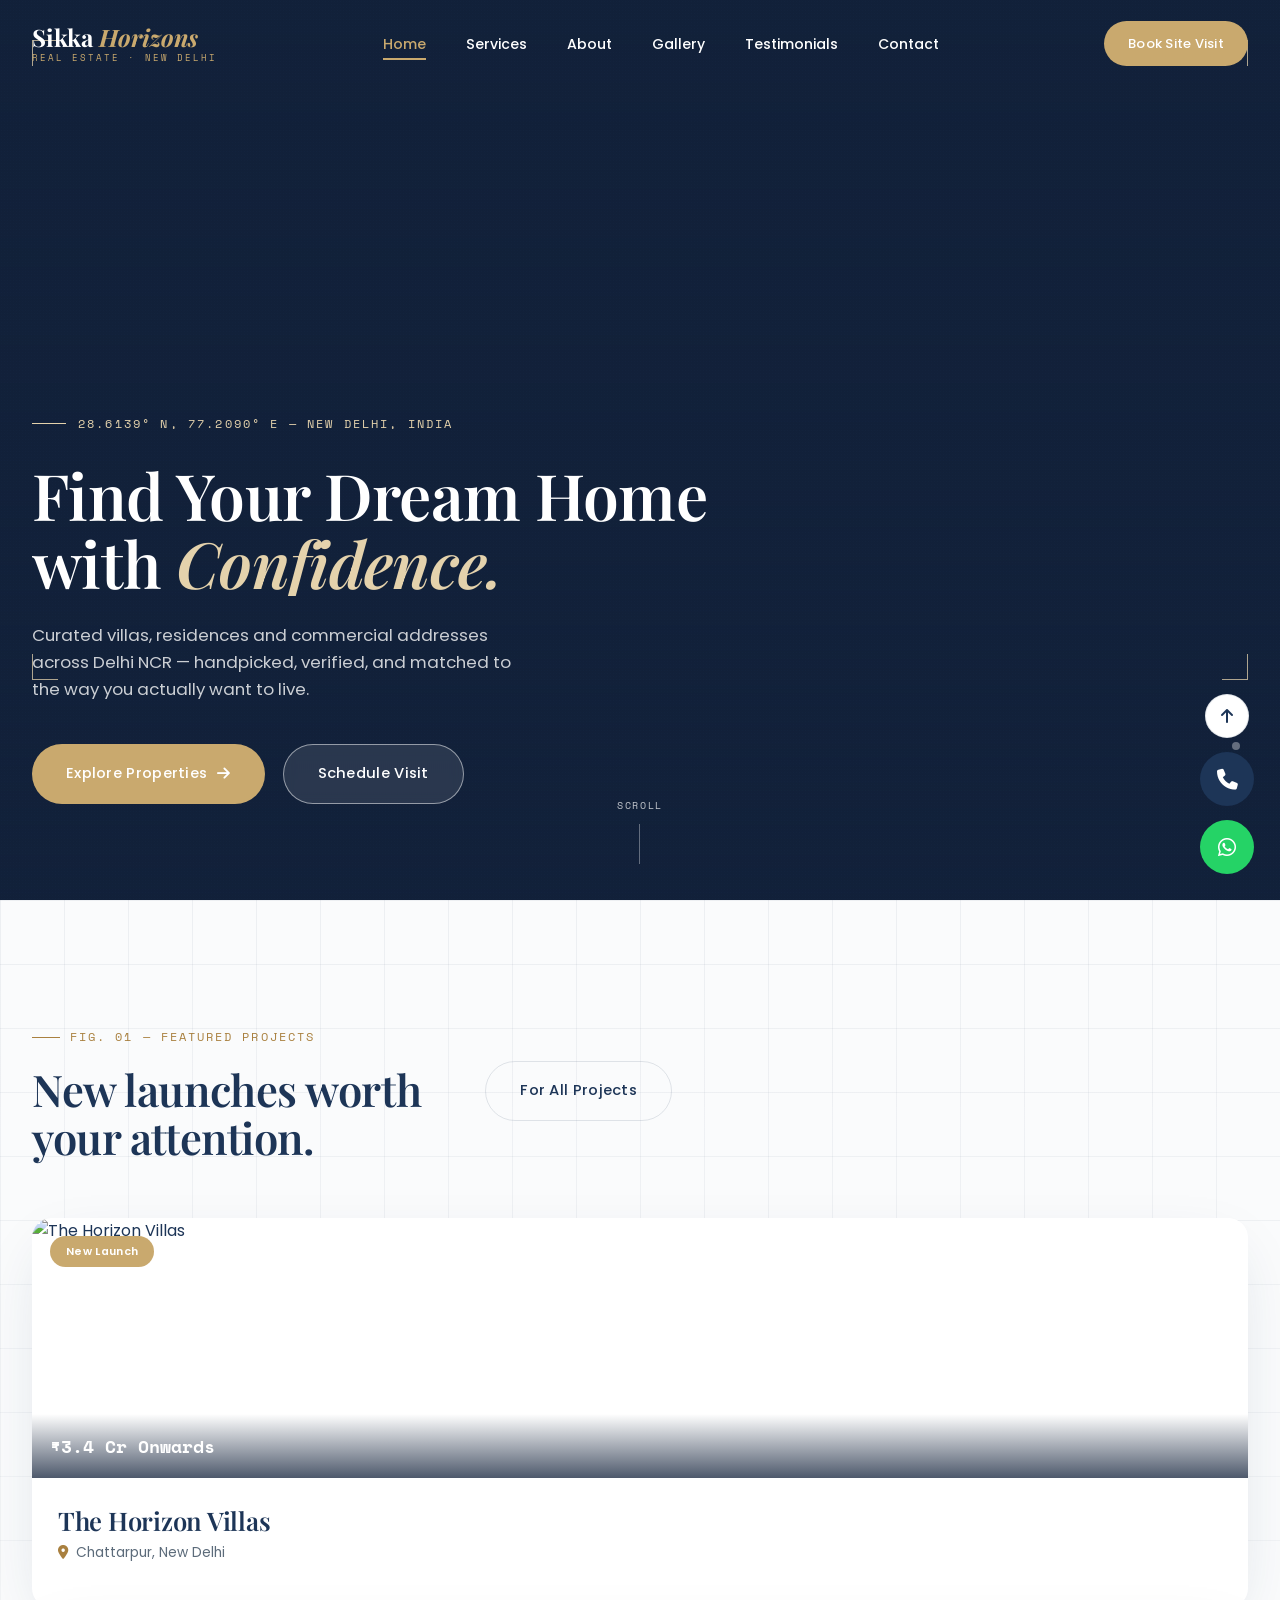
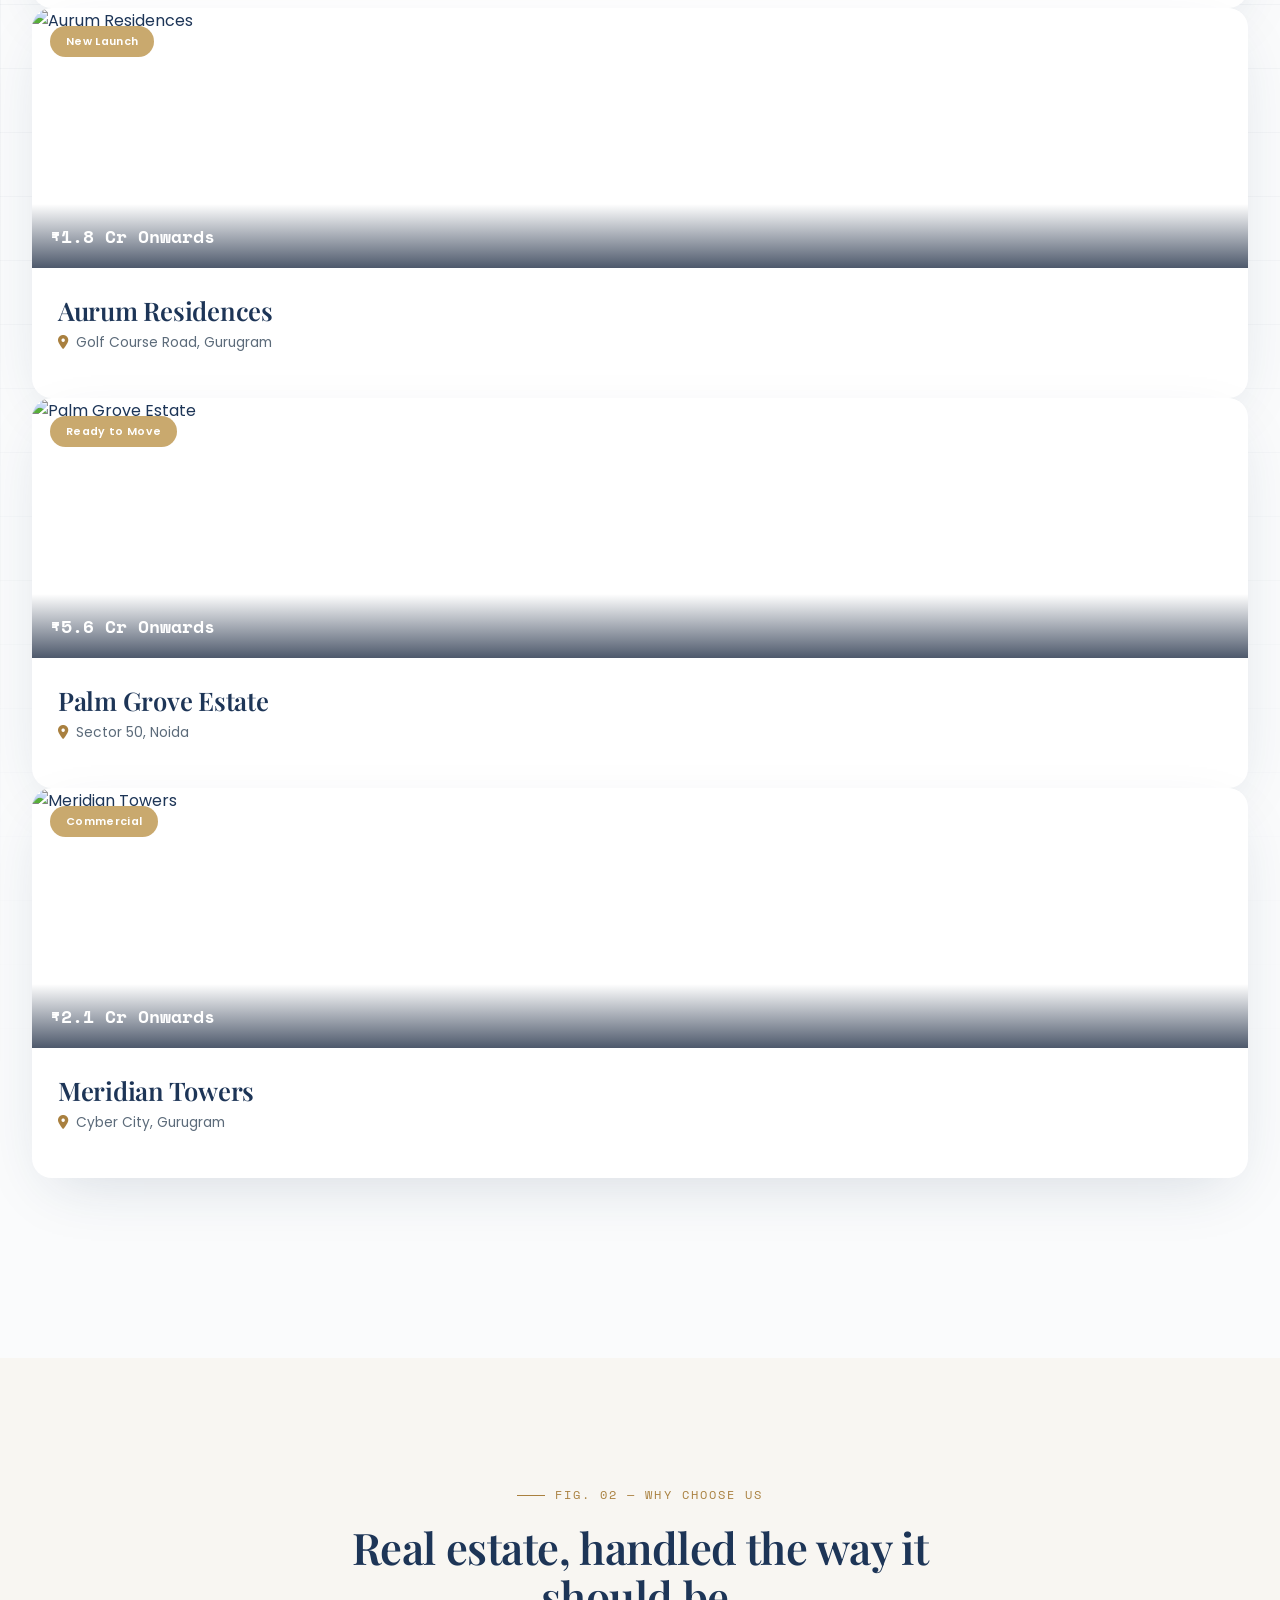
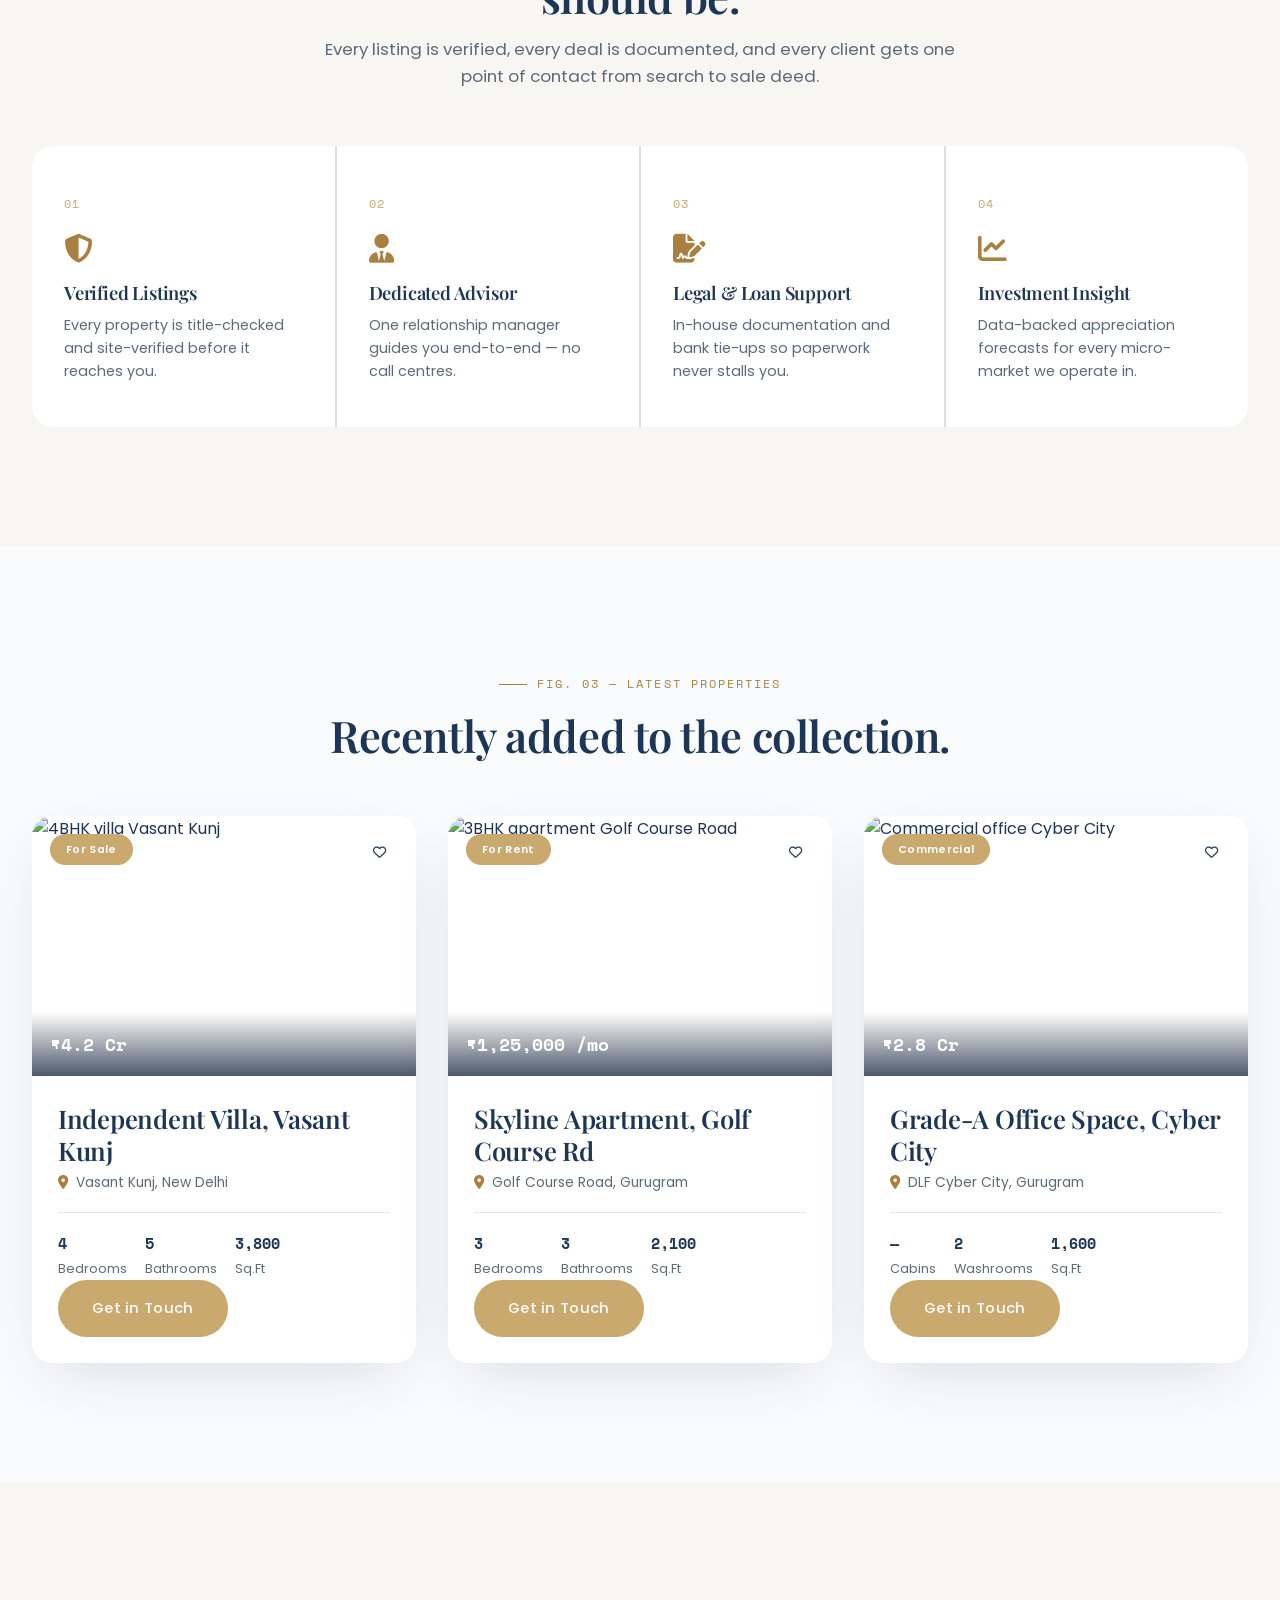
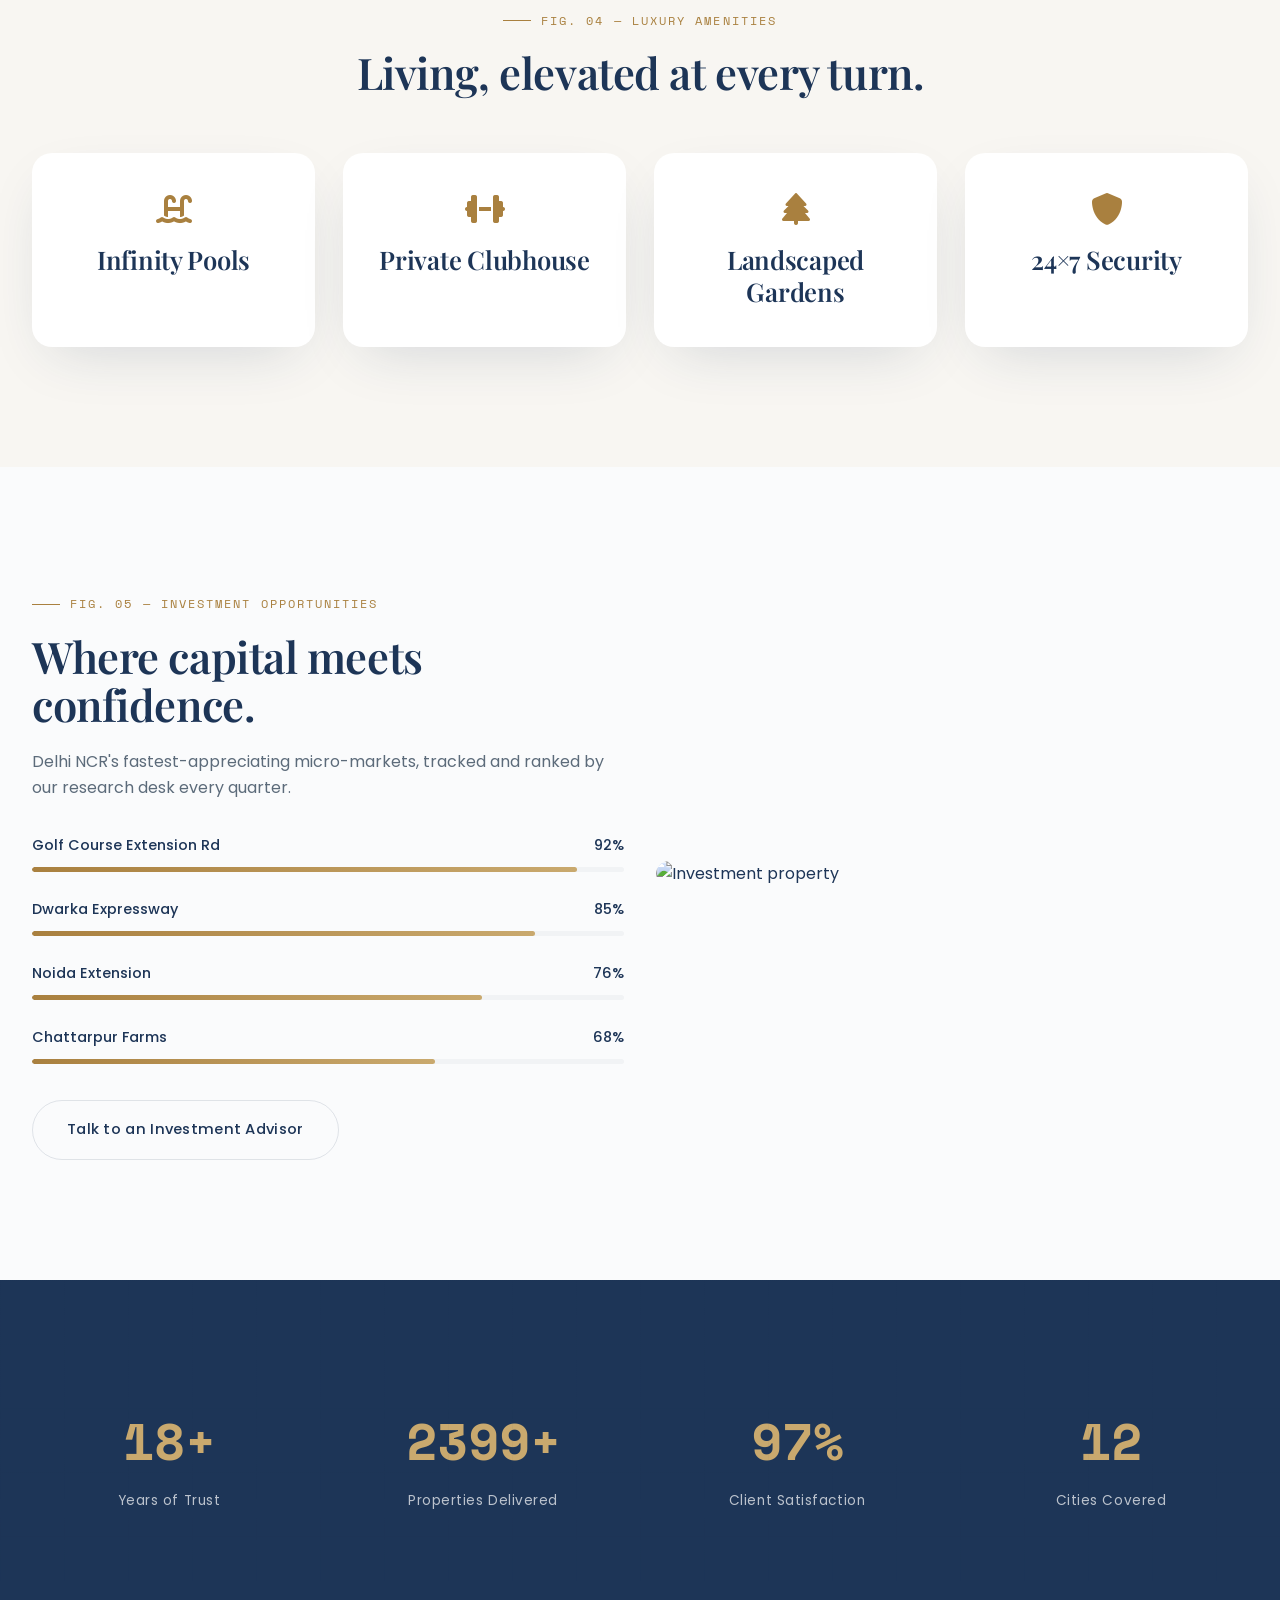
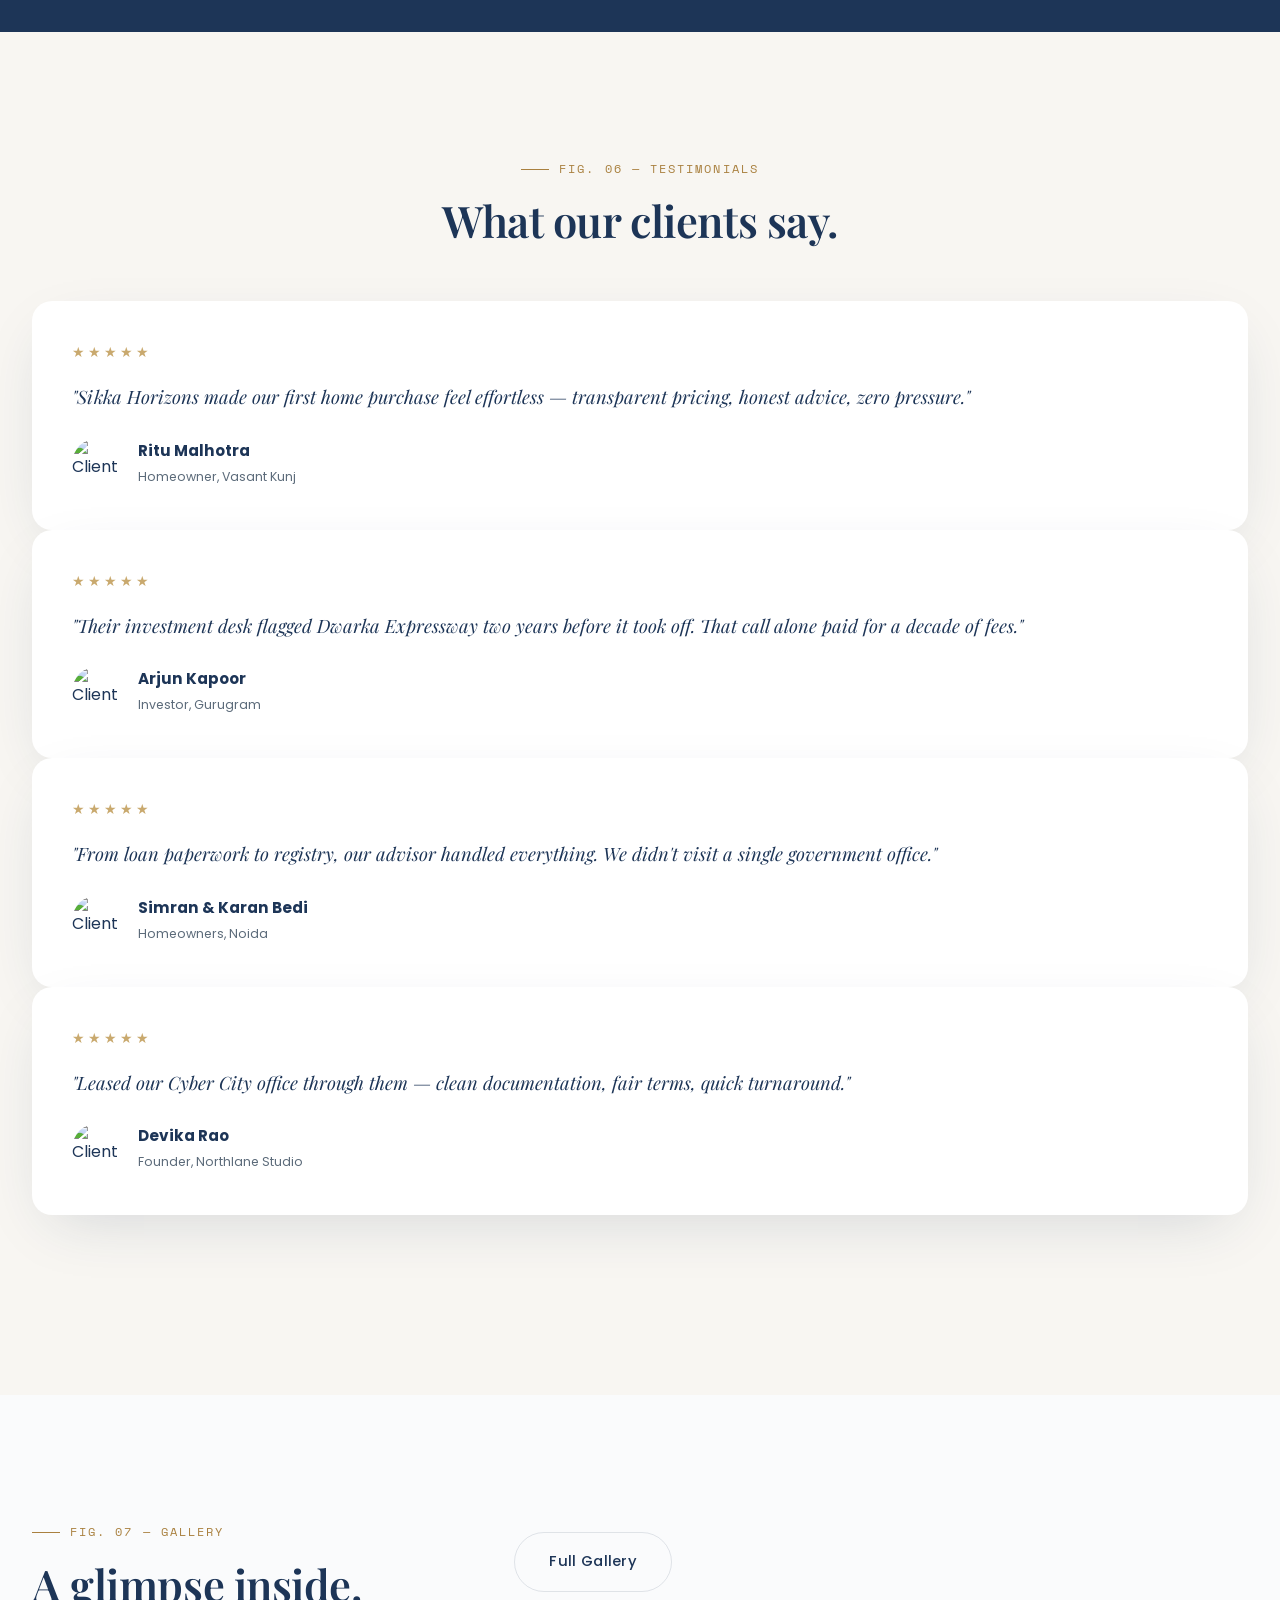
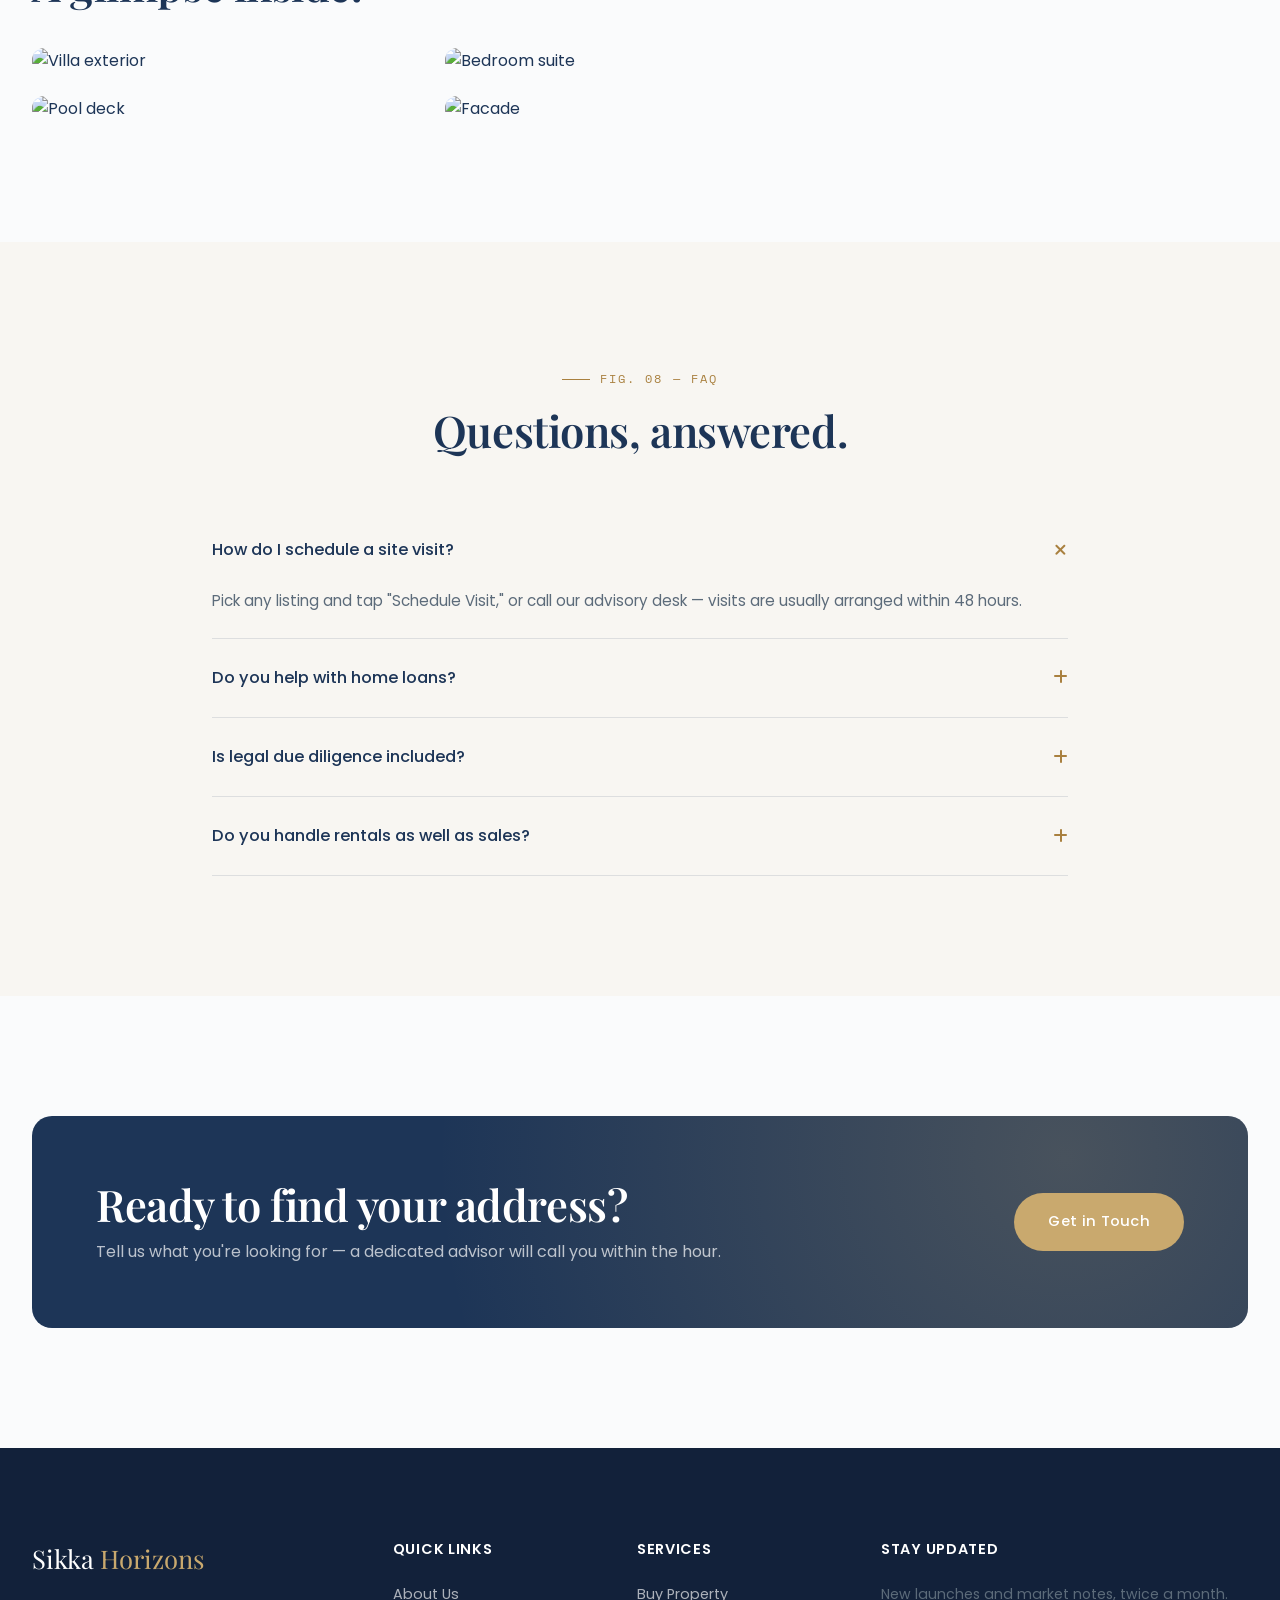
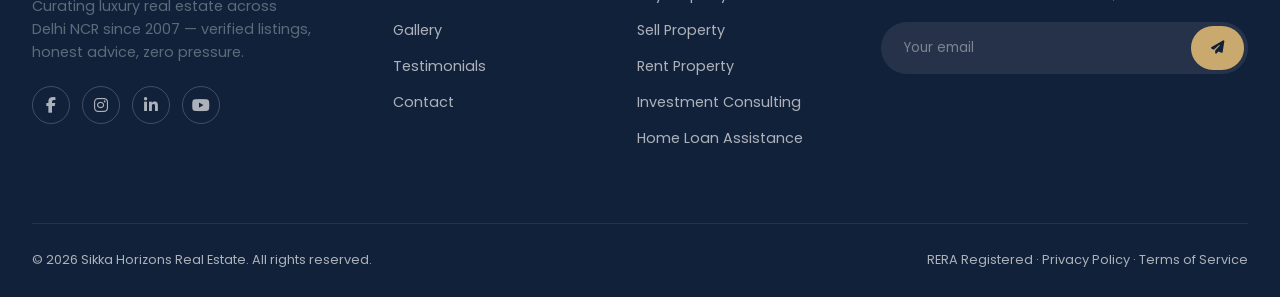
==== index.html @ e5eec6d0 "Add files via upload" ====
<!DOCTYPE html>
<html lang="en">
<head>
<meta charset="UTF-8">
<meta name="viewport" content="width=device-width, initial-scale=1.0">
<title>Sikka Horizons — Luxury Real Estate, New Delhi</title>
<meta name="description" content="Find your dream home with confidence. Sikka Horizons curates luxury villas, apartments and commercial properties across Delhi NCR.">

<link rel="preconnect" href="https://fonts.googleapis.com">
<link href="https://fonts.googleapis.com/css2?family=Playfair+Display:ital,wght@0,500;0,600;0,700;1,500&family=Poppins:wght@300;400;500;600;700&family=Space+Mono:wght@400;700&display=swap" rel="stylesheet">
<link rel="stylesheet" href="https://cdnjs.cloudflare.com/ajax/libs/font-awesome/6.5.1/css/all.min.css">
<link rel="stylesheet" href="https://cdnjs.cloudflare.com/ajax/libs/aos/2.3.4/aos.css">
<link rel="stylesheet" href="https://cdnjs.cloudflare.com/ajax/libs/Swiper/11.0.5/swiper-bundle.min.css">
<link rel="stylesheet" href="style.css">
</head>
<body>

<div class="loader">
  <div class="loader-mark">SIKKA <em>HORIZONS</em></div>
  <div class="loader-line"></div>
</div>

<div class="scroll-progress"></div>

<!-- ================= NAVBAR ================= -->
<nav class="navbar">
  <div class="container nav-inner">
    <a href="index.html" class="logo"><strong>Sikka <em style="color:var(--gold); font-style:italic;">Horizons</em></strong><span>REAL ESTATE · NEW DELHI</span></a>
    <ul class="nav-links">
      <li><a href="index.html" class="active">Home</a></li>
      <!-- <li><a href="properties.html">Properties</a></li> -->
      <li><a href="services.html">Services</a></li>
      <li><a href="about.html">About</a></li>
      <li><a href="gallery.html">Gallery</a></li>
      <li><a href="testimonials.html">Testimonials</a></li>
      <li><a href="contact.html">Contact</a></li>
    </ul>
    <div class="nav-right">
      <a href="contact.html" class="btn btn-gold btn-sm nav-cta">Book Site Visit</a>
      <button class="nav-toggle" aria-label="Menu"><span></span><span></span><span></span></button>
    </div>
  </div>
</nav>

<!-- ================= HERO ================= -->
<header class="hero">
  <div class="hero-slides">
    <div class="hero-slide is-active" style="background-image:url('https://images.unsplash.com/photo-1600596542815-ffad4c1539a9?auto=format&fit=crop&w=1920&q=80')"></div>
    <div class="hero-slide" style="background-image:url('https://images.unsplash.com/photo-1613977257363-707ba9348227?auto=format&fit=crop&w=1920&q=80')"></div>
    <div class="hero-slide" style="background-image:url('https://images.unsplash.com/photo-1600585154340-be6161a56a0c?auto=format&fit=crop&w=1920&q=80')"></div>
  </div>
  <div class="hero-grain"></div>
  <div class="hero-corners" data-parallax="14">
    <span class="tl"></span><span class="tr"></span><span class="bl"></span><span class="br"></span>
  </div>
  <div class="hero-dots">
    <button class="is-active"></button><button></button><button></button>
  </div>
  <div class="container hero-content">
    <div class="hero-coord">28.6139° N, 77.2090° E — NEW DELHI, INDIA</div>
    <h1 class="hero-title">
      <span class="line"><span>Find Your Dream Home</span></span>
      <span class="line"><span>with <em>Confidence.</em></span></span>
    </h1>
    <p class="hero-sub">Curated villas, residences and commercial addresses across Delhi NCR — handpicked, verified, and matched to the way you actually want to live.</p>
    <div class="hero-actions">
      <a href="contact.html" class="btn btn-gold">Explore Properties <i class="fa-solid fa-arrow-right"></i></a>
      <a href="contact.html" class="btn btn-ghost-light">Schedule Visit</a>
    </div>
  </div>
  <div class="hero-scroll"><span>SCROLL</span><div class="stick"></div></div>
</header>

<!-- ================= PROPERTY SEARCH ================= -->
<!-- <div class="container">
  <div class="search-widget" data-aos="fade-up">
    <div class="search-tabs" style="grid-column:1/-1;">
      <button class="is-active">Buy</button>
      <button>Rent</button>
      <button>Commercial</button>
      <button>New Launch</button>
    </div>
    <div class="search-field">
      <label>Location</label>
      <select><option>New Delhi</option><option>Gurugram</option><option>Noida</option><option>Faridabad</option></select>
    </div>
    <div class="search-field">
      <label>Property Type</label>
      <select><option>Villa</option><option>Apartment</option><option>Independent Floor</option><option>Commercial</option></select>
    </div>
    <div class="search-field">
      <label>Budget</label>
      <select><option>₹50L – 1Cr</option><option>₹1Cr – 3Cr</option><option>₹3Cr – 5Cr</option><option>₹5Cr+</option></select>
    </div>
    <div class="search-field">
      <label>Bedrooms</label>
      <select><option>2 BHK</option><option>3 BHK</option><option>4 BHK</option><option>5+ BHK</option></select>
    </div>
    <button class="btn btn-primary"><i class="fa-solid fa-magnifying-glass"></i> Search</button>
  </div>
</div> -->

<!-- ================= FEATURED PROJECTS ================= -->
<section class="blueprint-bg">
  <div class="container">
    <div class="flex-between section-head" style="margin-bottom:56px;">
      <div>
        <div class="eyebrow">Fig. 01 — Featured Projects</div>
        <h2>New launches worth<br>your attention.</h2>
      </div>
      <a href="contact.html" class="btn btn-outline">For All Projects</a>
    </div>

    <div class="swiper preview-swiper" data-aos="fade-up">
      <div class="swiper-wrapper">
        <div class="swiper-slide">
          <div class="property-card tilt-card bracket-frame">
            <div class="bf-2"></div>
            <div class="pc-img"><img src="https://images.unsplash.com/photo-1600566752355-35792bedcfea?auto=format&fit=crop&w=800&q=80" alt="The Horizon Villas"><span class="pc-tag">New Launch</span><span class="pc-price">₹3.4 Cr Onwards</span></div>
            <div class="pc-body">
              <h3>The Horizon Villas</h3>
              <p class="pc-loc"><i class="fa-solid fa-location-dot"></i> Chattarpur, New Delhi</p>
            </div>
          </div>
        </div>
        <div class="swiper-slide">
          <div class="property-card tilt-card bracket-frame">
            <div class="bf-2"></div>
            <div class="pc-img"><img src="https://images.unsplash.com/photo-1512917774080-9991f1c4c750?auto=format&fit=crop&w=800&q=80" alt="Aurum Residences"><span class="pc-tag">New Launch</span><span class="pc-price">₹1.8 Cr Onwards</span></div>
            <div class="pc-body">
              <h3>Aurum Residences</h3>
              <p class="pc-loc"><i class="fa-solid fa-location-dot"></i> Golf Course Road, Gurugram</p>
            </div>
          </div>
        </div>
        <div class="swiper-slide">
          <div class="property-card tilt-card bracket-frame">
            <div class="bf-2"></div>
            <div class="pc-img"><img src="https://images.unsplash.com/photo-1600210492486-724fe5c67fb0?auto=format&fit=crop&w=800&q=80" alt="Palm Grove Estate"><span class="pc-tag">Ready to Move</span><span class="pc-price">₹5.6 Cr Onwards</span></div>
            <div class="pc-body">
              <h3>Palm Grove Estate</h3>
              <p class="pc-loc"><i class="fa-solid fa-location-dot"></i> Sector 50, Noida</p>
            </div>
          </div>
        </div>
        <div class="swiper-slide">
          <div class="property-card tilt-card bracket-frame">
            <div class="bf-2"></div>
            <div class="pc-img"><img src="https://images.unsplash.com/photo-1613553497126-a44624272024?auto=format&fit=crop&w=800&q=80" alt="Meridian Towers"><span class="pc-tag">Commercial</span><span class="pc-price">₹2.1 Cr Onwards</span></div>
            <div class="pc-body">
              <h3>Meridian Towers</h3>
              <p class="pc-loc"><i class="fa-solid fa-location-dot"></i> Cyber City, Gurugram</p>
            </div>
          </div>
        </div>
      </div>
    </div>
  </div>
</section>

<!-- ================= WHY CHOOSE US ================= -->
<section class="section-cream">
  <div class="container">
    <div class="section-head center">
      <div class="eyebrow" style="justify-content:center;">Fig. 02 — Why Choose Us</div>
      <h2>Real estate, handled the way it should be.</h2>
      <p>Every listing is verified, every deal is documented, and every client gets one point of contact from search to sale deed.</p>
    </div>
    <div class="feature-row" data-aos="fade-up">
      <div class="feature-item">
        <span class="fi-num">01</span>
        <i class="fa-solid fa-shield-halved"></i>
        <h3>Verified Listings</h3>
        <p>Every property is title-checked and site-verified before it reaches you.</p>
      </div>
      <div class="feature-item">
        <span class="fi-num">02</span>
        <i class="fa-solid fa-user-tie"></i>
        <h3>Dedicated Advisor</h3>
        <p>One relationship manager guides you end-to-end — no call centres.</p>
      </div>
      <div class="feature-item">
        <span class="fi-num">03</span>
        <i class="fa-solid fa-file-signature"></i>
        <h3>Legal & Loan Support</h3>
        <p>In-house documentation and bank tie-ups so paperwork never stalls you.</p>
      </div>
      <div class="feature-item">
        <span class="fi-num">04</span>
        <i class="fa-solid fa-chart-line"></i>
        <h3>Investment Insight</h3>
        <p>Data-backed appreciation forecasts for every micro-market we operate in.</p>
      </div>
    </div>
  </div>
</section>

<!-- ================= LATEST PROPERTIES ================= -->
<section>
  <div class="container">
    <div class="section-head center">
      <div class="eyebrow" style="justify-content:center;">Fig. 03 — Latest Properties</div>
      <h2>Recently added to the collection.</h2>
    </div>
    <div class="grid-3">
      <div class="property-card tilt-card bracket-frame" data-aos="fade-up">
        <div class="bf-2"></div>
        <div class="pc-img">
          <img src="https://images.unsplash.com/photo-1600585152220-90363fe7e115?auto=format&fit=crop&w=800&q=80" alt="4BHK villa Vasant Kunj">
          <span class="pc-tag">For Sale</span>
          <button class="pc-fav"><i class="fa-regular fa-heart"></i></button>
          <span class="pc-price">₹4.2 Cr</span>
        </div>
        <div class="pc-body">
          <h3>Independent Villa, Vasant Kunj</h3>
          <p class="pc-loc"><i class="fa-solid fa-location-dot"></i> Vasant Kunj, New Delhi</p>
          <div class="pc-specs">
            <div><strong>4</strong>Bedrooms</div>
            <div><strong>5</strong>Bathrooms</div>
            <div><strong>3,800</strong>Sq.Ft</div>
          </div>
          <!-- <div href="contact.html" class="pc-link">View Details <i class="fa-solid fa-arrow-right"></i></div> -->
           <!-- <a href="contact.html" class="sc-link">Explore <i class="fa-solid fa-arrow-right"></i></a> -->
            <div class="cta-actions"><a href="contact.html" class="btn btn-gold">Get in Touch</a></div>
        </div>
      </div>
      <div class="property-card tilt-card bracket-frame" data-aos="fade-up" data-aos-delay="100">
        <div class="bf-2"></div>
        <div class="pc-img">
          <img src="https://images.unsplash.com/photo-1512918728675-ed5a9ecdebfd?auto=format&fit=crop&w=800&q=80" alt="3BHK apartment Golf Course Road">
          <span class="pc-tag">For Rent</span>
          <button class="pc-fav"><i class="fa-regular fa-heart"></i></button>
          <span class="pc-price">₹1,25,000 /mo</span>
        </div>
        <div class="pc-body">
          <h3>Skyline Apartment, Golf Course Rd</h3>
          <p class="pc-loc"><i class="fa-solid fa-location-dot"></i> Golf Course Road, Gurugram</p>
          <div class="pc-specs">
            <div><strong>3</strong>Bedrooms</div>
            <div><strong>3</strong>Bathrooms</div>
            <div><strong>2,100</strong>Sq.Ft</div>
          </div>
          <!-- <div class="pc-link"><a href="contact.html" class="btn btn-gold">Get in Touch</a><i class="fa-solid fa-arrow-right"></i></div> -->
           <div class="cta-actions"><a href="contact.html" class="btn btn-gold">Get in Touch</a></div>
        </div>
      </div>
      <div class="property-card tilt-card bracket-frame" data-aos="fade-up" data-aos-delay="200">
        <div class="bf-2"></div>
        <div class="pc-img">
          <img src="https://images.unsplash.com/photo-1523217582562-09d0def993a6?auto=format&fit=crop&w=800&q=80" alt="Commercial office Cyber City">
          <span class="pc-tag">Commercial</span>
          <button class="pc-fav"><i class="fa-regular fa-heart"></i></button>
          <span class="pc-price">₹2.8 Cr</span>
        </div>
        <div class="pc-body">
          <h3>Grade-A Office Space, Cyber City</h3>
          <p class="pc-loc"><i class="fa-solid fa-location-dot"></i> DLF Cyber City, Gurugram</p>
          <div class="pc-specs">
            <div><strong>—</strong>Cabins</div>
            <div><strong>2</strong>Washrooms</div>
            <div><strong>1,600</strong>Sq.Ft</div>
          </div>
          <!-- <div class="pc-link">View Details <i class="fa-solid fa-arrow-right"></i></div> -->
           <!-- <a href="contact.html" class="sc-link">Explore <i class="fa-solid fa-arrow-right"></i></a> -->
            <div class="cta-actions"><a href="contact.html" class="btn btn-gold">Get in Touch</a></div>
        </div>
      </div>
    </div>
    <!-- <div class="text-center mt-lg">
      <a href="properties.html" class="btn btn-primary">Browse All Properties</a>
    </div> -->
  </div>
</section>

<!-- ================= LUXURY AMENITIES ================= -->
<section class="section-cream">
  <div class="container">
    <div class="section-head center">
      <div class="eyebrow" style="justify-content:center;">Fig. 04 — Luxury Amenities</div>
      <h2>Living, elevated at every turn.</h2>
    </div>
    <div class="grid-4">
      <div class="amenity-card" data-aos="fade-up"><i class="fa-solid fa-water-ladder"></i><h3>Infinity Pools</h3></div>
      <div class="amenity-card" data-aos="fade-up" data-aos-delay="80"><i class="fa-solid fa-dumbbell"></i><h3>Private Clubhouse</h3></div>
      <div class="amenity-card" data-aos="fade-up" data-aos-delay="160"><i class="fa-solid fa-tree"></i><h3>Landscaped Gardens</h3></div>
      <div class="amenity-card" data-aos="fade-up" data-aos-delay="240"><i class="fa-solid fa-shield"></i><h3>24×7 Security</h3></div>
    </div>
  </div>
</section>

<!-- ================= INVESTMENT OPPORTUNITIES ================= -->
<section>
  <div class="container grid-2" style="align-items:center;">
    <div data-aos="fade-right">
      <div class="eyebrow">Fig. 05 — Investment Opportunities</div>
      <h2>Where capital meets confidence.</h2>
      <p style="margin:20px 0 34px;">Delhi NCR's fastest-appreciating micro-markets, tracked and ranked by our research desk every quarter.</p>
      <div class="progress-item">
        <div class="pi-top"><span>Golf Course Extension Rd</span><span>92%</span></div>
        <div class="progress-track"><div class="progress-fill" data-value="92"></div></div>
      </div>
      <div class="progress-item">
        <div class="pi-top"><span>Dwarka Expressway</span><span>85%</span></div>
        <div class="progress-track"><div class="progress-fill" data-value="85"></div></div>
      </div>
      <div class="progress-item">
        <div class="pi-top"><span>Noida Extension</span><span>76%</span></div>
        <div class="progress-track"><div class="progress-fill" data-value="76"></div></div>
      </div>
      <div class="progress-item">
        <div class="pi-top"><span>Chattarpur Farms</span><span>68%</span></div>
        <div class="progress-track"><div class="progress-fill" data-value="68"></div></div>
      </div>
      <a href="contact.html#emi" class="btn btn-outline" style="margin-top:10px;">Talk to an Investment Advisor</a>
    </div>
    <div data-aos="fade-left" class="bracket-frame" style="border-radius:var(--radius); overflow:hidden;">
      <div class="bf-2"></div>
      <img src="https://images.unsplash.com/photo-1518481612222-68bbe828ecd1?auto=format&fit=crop&w=900&q=80" alt="Investment property" style="border-radius:var(--radius);">
    </div>
  </div>
</section>

<!-- ================= STATISTICS ================= -->
<section class="section-navy blueprint-bg">
  <div class="container">
    <div class="stats-band">
      <div class="stat-item"><div class="stat-num"><span data-counter="18" data-suffix="+">0</span></div><div class="stat-label">Years of Trust</div></div>
      <div class="stat-item"><div class="stat-num"><span data-counter="2400" data-suffix="+">0</span></div><div class="stat-label">Properties Delivered</div></div>
      <div class="stat-item"><div class="stat-num"><span data-counter="97" data-suffix="%">0</span></div><div class="stat-label">Client Satisfaction</div></div>
      <div class="stat-item"><div class="stat-num"><span data-counter="12" data-suffix="">0</span></div><div class="stat-label">Cities Covered</div></div>
    </div>
  </div>
</section>

<!-- ================= TESTIMONIALS ================= -->
<section class="section-cream">
  <div class="container">
    <div class="section-head center">
      <div class="eyebrow" style="justify-content:center;">Fig. 06 — Testimonials</div>
      <h2>What our clients say.</h2>
    </div>
    <div class="swiper testi-swiper" data-aos="fade-up">
      <div class="swiper-wrapper">
        <div class="swiper-slide">
          <div class="testi-card">
            <div class="testi-stars">★★★★★</div>
            <p class="testi-quote">"Sikka Horizons made our first home purchase feel effortless — transparent pricing, honest advice, zero pressure."</p>
            <div class="testi-person"><img src="https://images.unsplash.com/photo-1580489944761-15a19d654956?auto=format&fit=crop&w=100&q=80" alt="Client"><div><strong>Ritu Malhotra</strong><span>Homeowner, Vasant Kunj</span></div></div>
          </div>
        </div>
        <div class="swiper-slide">
          <div class="testi-card">
            <div class="testi-stars">★★★★★</div>
            <p class="testi-quote">"Their investment desk flagged Dwarka Expressway two years before it took off. That call alone paid for a decade of fees."</p>
            <div class="testi-person"><img src="https://images.unsplash.com/photo-1633332755192-727a05c4013d?auto=format&fit=crop&w=100&q=80" alt="Client"><div><strong>Arjun Kapoor</strong><span>Investor, Gurugram</span></div></div>
          </div>
        </div>
        <div class="swiper-slide">
          <div class="testi-card">
            <div class="testi-stars">★★★★★</div>
            <p class="testi-quote">"From loan paperwork to registry, our advisor handled everything. We didn't visit a single government office."</p>
            <div class="testi-person"><img src="https://images.unsplash.com/photo-1607990281513-2c110a25bd8c?auto=format&fit=crop&w=100&q=80" alt="Client"><div><strong>Simran & Karan Bedi</strong><span>Homeowners, Noida</span></div></div>
          </div>
        </div>
        <div class="swiper-slide">
          <div class="testi-card">
            <div class="testi-stars">★★★★★</div>
            <p class="testi-quote">"Leased our Cyber City office through them — clean documentation, fair terms, quick turnaround."</p>
            <div class="testi-person"><img src="https://images.unsplash.com/photo-1560250097-0b93528c311a?auto=format&fit=crop&w=100&q=80" alt="Client"><div><strong>Devika Rao</strong><span>Founder, Northlane Studio</span></div></div>
          </div>
        </div>
      </div>
      <div class="swiper-pagination"></div>
    </div>
  </div>
</section>

<!-- ================= GALLERY PREVIEW ================= -->
<section>
  <div class="container">
    <div class="flex-between section-head" style="margin-bottom:40px;">
      <div><div class="eyebrow">Fig. 07 — Gallery</div><h2>A glimpse inside.</h2></div>
      <a href="gallery.html" class="btn btn-outline">Full Gallery</a>
    </div>
    <div class="masonry" data-aos="fade-up">
      <div class="masonry-item"><img src="https://images.unsplash.com/photo-1600566753086-00f18fb6b3ea?auto=format&fit=crop&w=600&q=80" alt="Villa exterior"><div class="mi-overlay">Villa Exterior</div></div>
      <!-- <div class="masonry-item"><img src="https://images.unsplash.com/photo-1600607687644-aac4c3eac7f4?auto=format&fit=crop&w=600&q=80" alt="Living room"><div class="mi-overlay">Living Room</div></div> -->
      <div class="masonry-item"><img src="https://images.unsplash.com/photo-1600047509807-ba8f99d2cdde?auto=format&fit=crop&w=600&q=80" alt="Pool deck"><div class="mi-overlay">Pool Deck</div></div>
      <div class="masonry-item"><img src="https://images.unsplash.com/photo-1600607687939-ce8a6c25118c?auto=format&fit=crop&w=600&q=80" alt="Bedroom suite"><div class="mi-overlay">Bedroom Suite</div></div>
      <div class="masonry-item"><img src="https://images.unsplash.com/photo-1600585154526-990dced4db0d?auto=format&fit=crop&w=600&q=80" alt="Facade"><div class="mi-overlay">Modern Facade</div></div>
    </div>
  </div>
</section>

<!-- ================= FAQ ================= -->
<section class="section-cream">
  <div class="container-narrow">
    <div class="section-head center">
      <div class="eyebrow" style="justify-content:center;">Fig. 08 — FAQ</div>
      <h2>Questions, answered.</h2>
    </div>
    <div class="faq-list" data-aos="fade-up">
      <div class="faq-item is-open">
        <div class="faq-q">How do I schedule a site visit? <i class="fa-solid fa-plus"></i></div>
        <div class="faq-a"><p>Pick any listing and tap "Schedule Visit," or call our advisory desk — visits are usually arranged within 48 hours.</p></div>
      </div>
      <div class="faq-item">
        <div class="faq-q">Do you help with home loans? <i class="fa-solid fa-plus"></i></div>
        <div class="faq-a"><p>Yes — we work with 12+ partner banks and NBFCs and handle pre-approval paperwork on your behalf.</p></div>
      </div>
      <div class="faq-item">
        <div class="faq-q">Is legal due diligence included? <i class="fa-solid fa-plus"></i></div>
        <div class="faq-a"><p>Every listing goes through title verification before it's published, and our legal team supports registration end-to-end.</p></div>
      </div>
      <div class="faq-item">
        <div class="faq-q">Do you handle rentals as well as sales? <i class="fa-solid fa-plus"></i></div>
        <div class="faq-a"><p>Yes, across residential and commercial — including tenant screening and lease documentation.</p></div>
      </div>
    </div>
  </div>
</section>

<!-- ================= CONTACT CTA ================= -->
<section>
  <div class="container">
    <div class="cta-banner" data-aos="zoom-in">
      <div>
        <h2>Ready to find your address?</h2>
        <p>Tell us what you're looking for — a dedicated advisor will call you within the hour.</p>
      </div>
      <div class="cta-actions">
        <a href="contact.html" class="btn btn-gold">Get in Touch</a>
        <!-- <a href="#" class="btn btn-outline" style="border-color:rgba(255,255,255,0.4); color:#fff;" data-open-enquiry>Download Brochure</a> -->
      </div>
    </div>
  </div>
</section>

<!-- ================= FOOTER ================= -->
<footer>
  <div class="container">
    <div class="footer-grid">
      <div>
        <div class="footer-logo">Sikka <em>Horizons</em></div>
        <p style="max-width:280px; font-size:0.9rem;">Curating luxury real estate across Delhi NCR since 2007 — verified listings, honest advice, zero pressure.</p>
        <div class="footer-social">
          <a href="#"><i class="fa-brands fa-facebook-f"></i></a>
          <a href="#"><i class="fa-brands fa-instagram"></i></a>
          <a href="#"><i class="fa-brands fa-linkedin-in"></i></a>
          <a href="#"><i class="fa-brands fa-youtube"></i></a>
        </div>
      </div>
      <div class="footer-col">
        <h4>Quick Links</h4>
        <ul>
          <li><a href="about.html">About Us</a></li>
          <!-- <li><a href="properties.html">Properties</a></li> -->
          <li><a href="gallery.html">Gallery</a></li>
          <li><a href="testimonials.html">Testimonials</a></li>
          <li><a href="contact.html">Contact</a></li>
        </ul>
      </div>
      <div class="footer-col">
        <h4>Services</h4>
        <ul>
          <li><a href="services.html">Buy Property</a></li>
          <li><a href="services.html">Sell Property</a></li>
          <li><a href="services.html">Rent Property</a></li>
          <li><a href="services.html">Investment Consulting</a></li>
          <li><a href="services.html">Home Loan Assistance</a></li>
        </ul>
      </div>
      <div class="footer-col">
        <h4>Stay Updated</h4>
        <p style="font-size:0.88rem;">New launches and market notes, twice a month.</p>
        <form class="newsletter-form"><input type="email" placeholder="Your email" required><button type="submit"><i class="fa-solid fa-paper-plane"></i></button></form>
      </div>
    </div>
    <div class="footer-bottom">
      <span>© 2026 Sikka Horizons Real Estate. All rights reserved.</span>
      <span>RERA Registered · Privacy Policy · Terms of Service</span>
    </div>
  </div>
</footer>

<!-- ================= FLOATING ================= -->
<div class="float-stack">
  <button class="float-btn float-top"><i class="fa-solid fa-arrow-up"></i></button>
  <a href="tel:+919958216959" class="float-btn float-call"><i class="fa-solid fa-phone"></i></a>
  <a href="https://wa.me/919958216959" target="_blank" class="float-btn float-whatsapp"><i class="fa-brands fa-whatsapp"></i></a>
</div>

<!-- ================= ENQUIRY POPUP ================= -->
<div class="enquiry-popup">
  <div class="enquiry-box">
    <button class="enquiry-close" data-close-enquiry><i class="fa-solid fa-xmark"></i></button>
    <!-- <h3 style="margin-bottom:6px;">Download Brochure</h3> -->
    <p style="margin-bottom:22px; font-size:0.9rem;">Get the full project catalogue with pricing and floor plans.</p>
    <form id="brochure-form">
      <div class="form-field"><label>Full Name</label><input type="text" required></div>
      <div class="form-field"><label>Phone Number</label><input type="tel" required></div>
      <div class="form-field"><label>Email</label><input type="email" required></div>
      <button type="submit" class="btn btn-primary" style="width:100%;">Send Brochure</button>
    </form>
  </div>
</div>

<script src="https://cdnjs.cloudflare.com/ajax/libs/gsap/3.12.5/gsap.min.js"></script>
<script src="https://cdnjs.cloudflare.com/ajax/libs/gsap/3.12.5/ScrollTrigger.min.js"></script>
<script src="https://cdnjs.cloudflare.com/ajax/libs/aos/2.3.4/aos.js"></script>
<script src="https://cdnjs.cloudflare.com/ajax/libs/Swiper/11.0.5/swiper-bundle.min.js"></script>
<script src="main.js"></script>
</body>
</html>
---- style.css ----
/* ============================================================
   SIKKA HORIZONS — Design System
   Palette: Navy + Gold on soft off-white. Signature motif:
   architectural "blueprint" corner marks + coordinate labels,
   evoking drawing sets / survey plans rather than generic
   glassmorphism decoration.
   ============================================================ */

:root {
  /* Core palette (brief-specified) */
  --bg: #FAFBFC;
  --white: #FFFFFF;
  --cream: #F8F6F2;
  --beige: #EEE8DD;
  --gold: #C9A96E;
  --navy: #1D3557;
  --grey: #F1F3F5;

  /* Derived tones */
  --navy-deep: #12213A;
  --navy-soft: #345178;
  --gold-light: #E4D2AC;
  --gold-deep: #A9803F;
  --text-secondary: #5C6B7A;
  --line: rgba(29, 53, 87, 0.12);
  --line-gold: rgba(201, 169, 110, 0.4);

  /* Type */
  --font-display: 'Playfair Display', serif;
  --font-body: 'Poppins', sans-serif;
  --font-mono: 'Space Mono', monospace;

  /* Radii / shadow */
  --radius: 20px;
  --radius-sm: 12px;
  --shadow-soft: 0 20px 60px -20px rgba(29, 53, 87, 0.18);
  --shadow-lift: 0 30px 80px -25px rgba(29, 53, 87, 0.28);

  --ease: cubic-bezier(0.65, 0, 0.35, 1);
  --nav-h: 88px;
}

* { margin: 0; padding: 0; box-sizing: border-box; }

html { scroll-behavior: smooth; }

@media (prefers-reduced-motion: reduce) {
  html { scroll-behavior: auto; }
  *, *::before, *::after { animation-duration: 0.01ms !important; animation-iteration-count: 1 !important; transition-duration: 0.01ms !important; }
}

body {
  font-family: var(--font-body);
  background: var(--bg);
  color: var(--navy);
  overflow-x: hidden;
  line-height: 1.6;
  -webkit-font-smoothing: antialiased;
}

img { max-width: 100%; display: block; }
a { text-decoration: none; color: inherit; }
ul { list-style: none; }
button { font-family: inherit; cursor: pointer; border: none; background: none; }
input, textarea, select { font-family: inherit; }

::selection { background: var(--gold); color: var(--white); }

:focus-visible {
  outline: 2px solid var(--gold-deep);
  outline-offset: 3px;
}

.container { max-width: 1320px; margin: 0 auto; padding: 0 32px; }
.container-narrow { max-width: 920px; margin: 0 auto; padding: 0 32px; }

/* ---------------- Typography ---------------- */
h1, h2, h3, h4 { font-family: var(--font-display); font-weight: 600; color: var(--navy); letter-spacing: -0.01em; }
h1 { font-size: clamp(2.6rem, 5vw, 4.6rem); line-height: 1.05; }
h2 { font-size: clamp(2rem, 3.4vw, 3rem); line-height: 1.12; }
h3 { font-size: clamp(1.3rem, 2vw, 1.7rem); line-height: 1.25; }
p { color: var(--text-secondary); }

.eyebrow {
  display: inline-flex;
  align-items: center;
  gap: 10px;
  font-family: var(--font-mono);
  font-size: 0.72rem;
  letter-spacing: 0.18em;
  text-transform: uppercase;
  color: var(--gold-deep);
  margin-bottom: 18px;
}
.eyebrow::before {
  content: '';
  width: 28px;
  height: 1px;
  background: var(--gold-deep);
}

.section-head { max-width: 640px; margin-bottom: 56px; }
.section-head.center { margin-left: auto; margin-right: auto; text-align: center; }
.section-head p { margin-top: 16px; font-size: 1.05rem; }

.fig-label {
  font-family: var(--font-mono);
  font-size: 0.68rem;
  letter-spacing: 0.14em;
  color: var(--gold-deep);
  text-transform: uppercase;
}

/* ---------------- Buttons ---------------- */
.btn {
  position: relative;
  display: inline-flex;
  align-items: center;
  justify-content: center;
  gap: 10px;
  padding: 17px 34px;
  font-size: 0.92rem;
  font-weight: 500;
  letter-spacing: 0.02em;
  border-radius: 100px;
  overflow: hidden;
  transition: transform 0.4s var(--ease), box-shadow 0.4s var(--ease), background 0.4s var(--ease), color 0.4s var(--ease);
  isolation: isolate;
}
.btn-primary { background: var(--navy); color: var(--white); }
.btn-primary:hover { transform: translateY(-3px); box-shadow: var(--shadow-lift); background: var(--navy-deep); }
.btn-gold { background: var(--gold); color: var(--white); }
.btn-gold:hover { transform: translateY(-3px); box-shadow: 0 20px 50px -15px rgba(201,169,110,0.55); background: var(--gold-deep); }
.btn-outline { background: transparent; color: var(--navy); border: 1.5px solid var(--line); }
.btn-outline:hover { border-color: var(--navy); background: var(--navy); color: var(--white); transform: translateY(-3px); }
.btn-ghost-light { background: rgba(255,255,255,0.1); color: var(--white); border: 1.5px solid rgba(255,255,255,0.5); backdrop-filter: blur(6px); }
.btn-ghost-light:hover { background: var(--white); color: var(--navy); transform: translateY(-3px); }
.btn-sm { padding: 12px 24px; font-size: 0.82rem; }

.btn .ripple {
  position: absolute;
  border-radius: 50%;
  background: rgba(255,255,255,0.55);
  transform: scale(0);
  animation: ripple-anim 0.65s var(--ease);
  pointer-events: none;
  z-index: -1;
}
@keyframes ripple-anim { to { transform: scale(3.2); opacity: 0; } }

/* ---------------- Navbar ---------------- */
.navbar {
  position: fixed;
  top: 0; left: 0; right: 0;
  z-index: 900;
  height: var(--nav-h);
  display: flex;
  align-items: center;
  transition: background 0.45s var(--ease), box-shadow 0.45s var(--ease), height 0.45s var(--ease), border-color 0.45s var(--ease);
  border-bottom: 1px solid transparent;
}
.navbar.is-scrolled {
  background: rgba(255,255,255,0.88);
  backdrop-filter: blur(16px) saturate(140%);
  box-shadow: 0 10px 40px -20px rgba(29,53,87,0.25);
  height: 76px;
  border-color: var(--line);
}
.nav-inner { display: flex; align-items: center; justify-content: space-between; width: 100%; }
.logo { display: flex; flex-direction: column; line-height: 1; }
.logo strong { font-family: var(--font-display); font-size: 1.5rem; color: var(--white); transition: color 0.4s var(--ease); }
.logo span { font-family: var(--font-mono); font-size: 0.58rem; letter-spacing: 0.22em; color: var(--gold); margin-top: 4px; }
.navbar.is-scrolled .logo strong, .navbar.no-hero .logo strong { color: var(--navy); }

.nav-links { display: flex; align-items: center; gap: 40px; }
.nav-links a {
  font-size: 0.88rem;
  font-weight: 500;
  color: var(--white);
  position: relative;
  padding: 6px 0;
  transition: color 0.4s var(--ease);
}
.navbar.is-scrolled .nav-links a, .navbar.no-hero .nav-links a { color: var(--navy); }
.nav-links a::after {
  content: '';
  position: absolute;
  left: 0; bottom: 0;
  width: 0; height: 1.5px;
  background: var(--gold);
  transition: width 0.35s var(--ease);
}
.nav-links a:hover::after, .nav-links a.active::after { width: 100%; }
.nav-links a.active { color: var(--gold) !important; }

.nav-right { display: flex; align-items: center; gap: 22px; }
.nav-cta { white-space: nowrap; }
.nav-toggle { display: none; flex-direction: column; gap: 5px; width: 26px; z-index: 950; }
.nav-toggle span { height: 2px; background: var(--white); border-radius: 2px; transition: all 0.4s var(--ease); }
.navbar.is-scrolled .nav-toggle span, .navbar.no-hero .nav-toggle span { background: var(--navy); }

/* Scroll progress bar */
.scroll-progress {
  position: fixed; top: 0; left: 0; height: 3px;
  background: linear-gradient(90deg, var(--gold), var(--navy));
  z-index: 999; width: 0%;
}

/* ---------------- Loader ---------------- */
.loader {
  position: fixed; inset: 0; z-index: 9999;
  background: var(--navy);
  display: flex; align-items: center; justify-content: center;
  flex-direction: column; gap: 18px;
}
.loader-mark { font-family: var(--font-display); font-size: 2.2rem; color: var(--white); letter-spacing: 0.05em; }
.loader-mark em { color: var(--gold); font-style: normal; }
.loader-line { width: 220px; height: 1px; background: rgba(255,255,255,0.2); position: relative; overflow: hidden; }
.loader-line::after {
  content: ''; position: absolute; left: -40%; top: 0; height: 100%; width: 40%;
  background: var(--gold); animation: loader-sweep 1.1s ease-in-out infinite;
}
@keyframes loader-sweep { 0% { left: -40%; } 100% { left: 100%; } }

/* ---------------- Hero ---------------- */
.hero {
  position: relative;
  height: 100vh;
  min-height: 680px;
  display: flex;
  align-items: flex-end;
  overflow: hidden;
  background: var(--navy-deep);
}
.hero-slides { position: absolute; inset: 0; }
.hero-slide {
  position: absolute; inset: 0;
  background-size: cover; background-position: center;
  opacity: 0;
  transform: scale(1.12);
  transition: opacity 1.8s var(--ease);
}
.hero-slide.is-active { opacity: 1; animation: hero-kenburns 9s linear forwards; }
@keyframes hero-kenburns { from { transform: scale(1.12); } to { transform: scale(1); } }
.hero::before {
  content: '';
  position: absolute; inset: 0;
  background: linear-gradient(180deg, rgba(18,33,58,0.35) 0%, rgba(18,33,58,0.55) 55%, rgba(18,33,58,0.92) 100%);
  z-index: 1;
}
.hero-grain { position: absolute; inset: 0; z-index: 2; opacity: 0.5; mix-blend-mode: overlay;
  background-image: radial-gradient(rgba(255,255,255,0.08) 1px, transparent 1px);
  background-size: 3px 3px;
}
.hero-content { position: relative; z-index: 3; width: 100%; padding-bottom: 96px; }
.hero-coord {
  font-family: var(--font-mono);
  color: var(--gold-light);
  font-size: 0.75rem;
  letter-spacing: 0.18em;
  display: flex; align-items: center; gap: 12px;
  margin-bottom: 28px;
}
.hero-coord::before { content: ''; width: 34px; height: 1px; background: var(--gold-light); }
.hero-title { color: var(--white); max-width: 900px; overflow: hidden; }
.hero-title .line { display: block; overflow: hidden; }
.hero-title .line span { display: inline-block; transform: translateY(110%); }
.hero-title em { font-style: italic; color: var(--gold-light); }
.hero-sub { color: rgba(255,255,255,0.78); max-width: 480px; margin-top: 26px; font-size: 1.05rem; }
.hero-actions { display: flex; gap: 18px; margin-top: 42px; flex-wrap: wrap; }

.hero-corners span {
  position: absolute; width: 26px; height: 26px; border: 1.5px solid var(--gold-light); opacity: 0.75; z-index: 3;
}
.hero-corners .tl { top: 40px; left: 32px; border-right: none; border-bottom: none; }
.hero-corners .tr { top: 40px; right: 32px; border-left: none; border-bottom: none; }
.hero-corners .bl { bottom: 220px; left: 32px; border-right: none; border-top: none; }
.hero-corners .br { bottom: 220px; right: 32px; border-left: none; border-top: none; }

.hero-scroll {
  position: absolute; bottom: 36px; left: 50%; transform: translateX(-50%);
  z-index: 3; display: flex; flex-direction: column; align-items: center; gap: 10px;
  color: rgba(255,255,255,0.75); font-family: var(--font-mono); font-size: 0.65rem; letter-spacing: 0.16em;
}
.hero-scroll .stick { width: 1px; height: 40px; background: rgba(255,255,255,0.35); position: relative; overflow: hidden; }
.hero-scroll .stick::after { content:''; position:absolute; top:-100%; left:0; width:100%; height:100%; background: var(--gold); animation: scroll-stick 2s ease-in-out infinite; }
@keyframes scroll-stick { 0% { top: -100%; } 60% { top: 100%; } 100% { top: 100%; } }

.hero-dots { position: absolute; z-index: 3; right: 40px; bottom: 130px; display: flex; flex-direction: column; gap: 12px; }
.hero-dots button { width: 8px; height: 8px; border-radius: 50%; background: rgba(255,255,255,0.35); transition: all 0.4s var(--ease); }
.hero-dots button.is-active { background: var(--gold); transform: scale(1.3); }

/* Blueprint grid background wash used across sections */
.blueprint-bg {
  position: relative;
}
.blueprint-bg::before {
  content: '';
  position: absolute; inset: 0;
  background-image:
    linear-gradient(var(--line) 1px, transparent 1px),
    linear-gradient(90deg, var(--line) 1px, transparent 1px);
  background-size: 64px 64px;
  opacity: 0.5;
  pointer-events: none;
  mask-image: linear-gradient(180deg, black, transparent 90%);
}

/* Corner-bracket frame, the site's signature device */
.bracket-frame { position: relative; }
.bracket-frame::before, .bracket-frame::after,
.bracket-frame .bf-2::before, .bracket-frame .bf-2::after { content: ''; position: absolute; width: 18px; height: 18px; border: 1.5px solid var(--gold); z-index: 2; opacity: 0; transition: opacity 0.5s var(--ease); }
.bracket-frame:hover::before, .bracket-frame:hover::after,
.bracket-frame:hover .bf-2::before, .bracket-frame:hover .bf-2::after { opacity: 1; }
.bracket-frame::before { top: -8px; left: -8px; border-right: none; border-bottom: none; }
.bracket-frame::after { top: -8px; right: -8px; border-left: none; border-bottom: none; }
.bracket-frame .bf-2 { position: absolute; inset: 0; }
.bracket-frame .bf-2::before { bottom: -8px; left: -8px; border-right: none; border-top: none; }
.bracket-frame .bf-2::after { bottom: -8px; right: -8px; border-left: none; border-top: none; }

/* ---------------- Search widget ---------------- */
.search-widget {
  position: relative;
  z-index: 5;
  margin: -70px auto 0;
  max-width: 1080px;
  background: var(--white);
  border-radius: var(--radius);
  box-shadow: var(--shadow-lift);
  padding: 14px;
  display: grid;
  grid-template-columns: repeat(4, 1fr) auto;
  gap: 10px;
}
.search-tabs { display: flex; gap: 6px; margin-bottom: 14px; padding: 0 8px; }
.search-tabs button {
  padding: 9px 20px; border-radius: 100px; font-size: 0.82rem; font-weight: 500; color: var(--text-secondary);
  transition: all 0.35s var(--ease);
}
.search-tabs button.is-active { background: var(--navy); color: var(--white); }
.search-field { display: flex; flex-direction: column; gap: 4px; padding: 10px 18px; border-right: 1px solid var(--line); }
.search-field:last-of-type { border-right: none; }
.search-field label { font-family: var(--font-mono); font-size: 0.62rem; letter-spacing: 0.1em; text-transform: uppercase; color: var(--gold-deep); }
.search-field select, .search-field input { border: none; font-size: 0.95rem; color: var(--navy); background: transparent; }
.search-field select:focus, .search-field input:focus { outline: none; }
.search-widget .btn { width: 100%; }
@media (max-width: 980px) { .search-widget { grid-template-columns: 1fr 1fr; margin: -50px auto 0; } .search-widget .btn { grid-column: 1 / -1; } }

/* ---------------- Cards ---------------- */
.tilt-card { transition: transform 0.25s var(--ease), box-shadow 0.25s var(--ease); will-change: transform; }

.property-card {
  background: var(--white);
  border-radius: var(--radius);
  overflow: hidden;
  box-shadow: var(--shadow-soft);
  position: relative;
}
.property-card .pc-img { position: relative; height: 260px; overflow: hidden; }
.property-card .pc-img img { width: 100%; height: 100%; object-fit: cover; transition: transform 0.8s var(--ease); }
.property-card:hover .pc-img img { transform: scale(1.1); }
.pc-tag {
  position: absolute; top: 18px; left: 18px; z-index: 2;
  background: var(--gold); color: var(--white); font-size: 0.68rem; font-weight: 600;
  padding: 7px 16px; border-radius: 100px; letter-spacing: 0.03em;
}
.pc-price {
  position: absolute; bottom: 0; left: 0; right: 0; z-index: 2; padding: 18px;
  background: linear-gradient(180deg, transparent, rgba(18,33,58,0.75));
  color: var(--white); font-family: var(--font-mono); font-size: 1.1rem; font-weight: 700;
}
.pc-fav {
  position: absolute; top: 18px; right: 18px; z-index: 2; width: 38px; height: 38px; border-radius: 50%;
  background: rgba(255,255,255,0.85); display: flex; align-items: center; justify-content: center;
  color: var(--navy); transition: all 0.35s var(--ease);
}
.pc-fav:hover { background: var(--gold); color: var(--white); }
.pc-body { padding: 26px; }
.pc-body h3 { margin-bottom: 6px; }
.pc-loc { display: flex; align-items: center; gap: 8px; color: var(--text-secondary); font-size: 0.86rem; margin-bottom: 18px; }
.pc-loc i { color: var(--gold-deep); }
.pc-specs { display: flex; gap: 18px; padding-top: 18px; border-top: 1px solid var(--line); }
.pc-specs div { display: flex; flex-direction: column; gap: 4px; font-size: 0.8rem; color: var(--text-secondary); }
.pc-specs strong { font-family: var(--font-mono); color: var(--navy); font-size: 0.95rem; }
.pc-link { display: flex; align-items: center; justify-content: space-between; margin-top: 20px; font-size: 0.85rem; font-weight: 600; color: var(--navy); }
.pc-link i { transition: transform 0.35s var(--ease); }
.property-card:hover .pc-link i { transform: translateX(6px); }

.grid-3 { display: grid; grid-template-columns: repeat(3, 1fr); gap: 32px; }
.grid-4 { display: grid; grid-template-columns: repeat(4, 1fr); gap: 28px; }
.grid-2 { display: grid; grid-template-columns: repeat(2, 1fr); gap: 32px; }
@media (max-width: 1100px) { .grid-3, .grid-4 { grid-template-columns: repeat(2, 1fr); } }
@media (max-width: 640px) { .grid-3, .grid-4, .grid-2 { grid-template-columns: 1fr; } }

/* ---------------- Sections ---------------- */
section { padding: 120px 0; position: relative; }
.section-cream { background: var(--cream); }
.section-navy { background: var(--navy); color: var(--white); }
.section-navy h2, .section-navy h3 { color: var(--white); }
.section-navy p { color: rgba(255,255,255,0.68); }
.section-navy .eyebrow { color: var(--gold-light); }
.section-navy .eyebrow::before { background: var(--gold-light); }

/* Why choose us */
.feature-row { display: grid; grid-template-columns: repeat(4, 1fr); gap: 2px; background: var(--line); border-radius: var(--radius); overflow: hidden; }
.feature-item { background: var(--white); padding: 44px 32px; transition: background 0.4s var(--ease); }
.feature-item:hover { background: var(--cream); }
.feature-item .fi-num { font-family: var(--font-mono); color: var(--gold); font-size: 0.75rem; letter-spacing: 0.12em; }
.feature-item i { font-size: 1.8rem; color: var(--gold-deep); margin: 18px 0; display: block; }
.feature-item h3 { margin-bottom: 10px; font-size: 1.15rem; }
.feature-item p { font-size: 0.9rem; }
@media (max-width: 900px) { .feature-row { grid-template-columns: 1fr 1fr; } }
@media (max-width: 560px) { .feature-row { grid-template-columns: 1fr; } }

/* Stats counter */
.stats-band { display: grid; grid-template-columns: repeat(4, 1fr); gap: 40px; text-align: center; }
.stat-item .stat-num { font-family: var(--font-mono); font-size: clamp(2.2rem, 4vw, 3.2rem); font-weight: 700; color: var(--gold); }
.stat-item .stat-label { font-size: 0.85rem; letter-spacing: 0.04em; margin-top: 8px; color: rgba(255,255,255,0.7); }
@media (max-width: 760px) { .stats-band { grid-template-columns: 1fr 1fr; row-gap: 40px; } }

/* Amenities */
.amenity-card { background: var(--white); border-radius: var(--radius); padding: 40px 30px; text-align: center; box-shadow: var(--shadow-soft); transition: transform 0.4s var(--ease); }
.amenity-card:hover { transform: translateY(-10px); }
.amenity-card i { font-size: 2rem; color: var(--gold-deep); margin-bottom: 18px; }

/* Progress lines (investment) */
.progress-item { margin-bottom: 26px; }
.progress-item .pi-top { display: flex; justify-content: space-between; margin-bottom: 10px; font-size: 0.9rem; font-weight: 500; }
.progress-track { height: 5px; background: var(--grey); border-radius: 100px; overflow: hidden; }
.progress-fill { height: 100%; width: 0%; background: linear-gradient(90deg, var(--gold-deep), var(--gold)); border-radius: 100px; transition: width 1.4s var(--ease); }

/* Testimonials */
.testi-card { background: var(--white); border-radius: var(--radius); padding: 40px; box-shadow: var(--shadow-soft); height: 100%; }
.testi-stars { color: var(--gold); font-size: 0.9rem; margin-bottom: 18px; letter-spacing: 3px; }
.testi-quote { font-family: var(--font-display); font-size: 1.15rem; font-style: italic; color: var(--navy); margin-bottom: 26px; }
.testi-person { display: flex; align-items: center; gap: 14px; }
.testi-person img { width: 52px; height: 52px; border-radius: 50%; object-fit: cover; }
.testi-person strong { display: block; font-size: 0.95rem; }
.testi-person span { font-size: 0.78rem; color: var(--text-secondary); }
.swiper { padding-bottom: 60px !important; overflow: visible; }
.swiper-pagination-bullet { background: var(--gold) !important; opacity: 0.35; }
.swiper-pagination-bullet-active { opacity: 1 !important; }

/* Gallery */
.gallery-filters { display: flex; gap: 10px; flex-wrap: wrap; margin-bottom: 44px; }
.gallery-filters button { padding: 10px 24px; border-radius: 100px; border: 1px solid var(--line); font-size: 0.85rem; font-weight: 500; transition: all 0.35s var(--ease); }
.gallery-filters button.is-active, .gallery-filters button:hover { background: var(--navy); color: var(--white); border-color: var(--navy); }
.masonry { columns: 3 260px; column-gap: 22px; }
.masonry-item { break-inside: avoid; margin-bottom: 22px; border-radius: var(--radius-sm); overflow: hidden; position: relative; cursor: pointer; }
.masonry-item img { width: 100%; transition: transform 0.7s var(--ease); }
.masonry-item:hover img { transform: scale(1.08); }
.masonry-item .mi-overlay { position: absolute; inset: 0; background: linear-gradient(180deg, transparent 40%, rgba(18,33,58,0.85)); opacity: 0; transition: opacity 0.4s var(--ease); display: flex; align-items: flex-end; padding: 20px; color: var(--white); font-weight: 500; }
.masonry-item:hover .mi-overlay { opacity: 1; }

/* FAQ */
.faq-item { border-bottom: 1px solid var(--line); }
.faq-q { display: flex; justify-content: space-between; align-items: center; padding: 26px 0; cursor: pointer; font-weight: 500; font-size: 1.02rem; }
.faq-q i { transition: transform 0.4s var(--ease); color: var(--gold-deep); }
.faq-item.is-open .faq-q i { transform: rotate(45deg); }
.faq-a { max-height: 0; overflow: hidden; transition: max-height 0.5s var(--ease), padding 0.4s var(--ease); font-size: 0.95rem; }
.faq-item.is-open .faq-a { max-height: 300px; padding-bottom: 24px; }

/* Contact CTA banner */
.cta-banner { background: var(--navy); border-radius: var(--radius); padding: 64px; display: flex; align-items: center; justify-content: space-between; gap: 40px; position: relative; overflow: hidden; }
.cta-banner::before { content:''; position:absolute; inset:0; background: radial-gradient(circle at 85% 20%, rgba(201,169,110,0.25), transparent 60%); }
.cta-banner h2 { color: var(--white); position: relative; }
.cta-banner p { color: rgba(255,255,255,0.7); position: relative; margin-top: 10px; }
.cta-banner .cta-actions { position: relative; display: flex; gap: 16px; flex-shrink: 0; flex-wrap: wrap; }
@media (max-width: 760px) { .cta-banner { flex-direction: column; text-align: center; padding: 44px 28px; } }

/* Footer */
footer { background: var(--navy-deep); color: rgba(255,255,255,0.65); padding: 90px 0 0; }
.footer-grid { display: grid; grid-template-columns: 1.6fr 1fr 1fr 1.3fr; gap: 50px; padding-bottom: 60px; border-bottom: 1px solid rgba(255,255,255,0.08); }
.footer-logo { font-family: var(--font-display); font-size: 1.6rem; color: var(--white); margin-bottom: 16px; }
.footer-logo em { color: var(--gold); font-style: normal; }
.footer-col h4 { color: var(--white); font-size: 0.9rem; letter-spacing: 0.05em; margin-bottom: 22px; text-transform: uppercase; font-family: var(--font-body); }
.footer-col ul li { margin-bottom: 13px; font-size: 0.9rem; }
.footer-col ul li a:hover { color: var(--gold); }
.footer-social { display: flex; gap: 12px; margin-top: 22px; }
.footer-social a { width: 38px; height: 38px; border-radius: 50%; border: 1px solid rgba(255,255,255,0.2); display: flex; align-items: center; justify-content: center; transition: all 0.35s var(--ease); }
.footer-social a:hover { background: var(--gold); border-color: var(--gold); color: var(--navy-deep); }
.newsletter-form { display: flex; margin-top: 16px; border-radius: 100px; overflow: hidden; background: rgba(255,255,255,0.08); padding: 4px; }
.newsletter-form input { flex: 1; background: transparent; border: none; padding: 12px 18px; color: var(--white); font-size: 0.85rem; }
.newsletter-form input::placeholder { color: rgba(255,255,255,0.4); }
.newsletter-form button { background: var(--gold); color: var(--navy-deep); padding: 12px 20px; border-radius: 100px; font-weight: 600; }
.footer-bottom { display: flex; justify-content: space-between; padding: 26px 0; font-size: 0.8rem; flex-wrap: wrap; gap: 10px; }
@media (max-width: 900px) { .footer-grid { grid-template-columns: 1fr 1fr; } }
@media (max-width: 560px) { .footer-grid { grid-template-columns: 1fr; } }

/* Floating buttons */
.float-stack { position: fixed; right: 26px; bottom: 26px; z-index: 800; display: flex; flex-direction: column; gap: 14px; align-items: center; }
.float-btn { width: 54px; height: 54px; border-radius: 50%; display: flex; align-items: center; justify-content: center; font-size: 1.3rem; box-shadow: var(--shadow-lift); transition: transform 0.35s var(--ease); }
.float-btn:hover { transform: translateY(-4px) scale(1.05); }
.float-whatsapp { background: #25D366; color: var(--white); }
.float-call { background: var(--navy); color: var(--white); }
.float-top { width: 44px; height: 44px; background: var(--white); color: var(--navy); border: 1px solid var(--line); opacity: 0; pointer-events: none; transition: all 0.35s var(--ease); font-size: 1rem; }
.float-top.is-visible { opacity: 1; pointer-events: auto; }

/* Enquiry popup */
.enquiry-popup { position: fixed; inset: 0; z-index: 950; display: flex; align-items: center; justify-content: center; background: rgba(18,33,58,0.55); backdrop-filter: blur(4px); opacity: 0; pointer-events: none; transition: opacity 0.4s var(--ease); }
.enquiry-popup.is-open { opacity: 1; pointer-events: auto; }
.enquiry-box { background: var(--white); border-radius: var(--radius); padding: 44px; max-width: 420px; width: 90%; position: relative; transform: translateY(30px) scale(0.96); transition: transform 0.45s var(--ease); }
.enquiry-popup.is-open .enquiry-box { transform: translateY(0) scale(1); }
.enquiry-close { position: absolute; top: 20px; right: 20px; font-size: 1.2rem; color: var(--text-secondary); }
.form-field { margin-bottom: 16px; }
.form-field label { display: block; font-size: 0.78rem; color: var(--text-secondary); margin-bottom: 6px; }
.form-field input, .form-field select, .form-field textarea {
  width: 100%; padding: 13px 16px; border: 1px solid var(--line); border-radius: var(--radius-sm); font-size: 0.92rem; color: var(--navy); background: var(--cream);
  transition: border-color 0.3s var(--ease);
}
.form-field input:focus, .form-field select:focus, .form-field textarea:focus { outline: none; border-color: var(--gold); }

/* Page hero (interior pages) */
.page-hero { position: relative; height: 52vh; min-height: 380px; display: flex; align-items: center; background-size: cover; background-position: center; }
.page-hero::before { content:''; position:absolute; inset:0; background: linear-gradient(180deg, rgba(18,33,58,0.55), rgba(18,33,58,0.85)); }
.page-hero .container { position: relative; z-index: 2; color: var(--white); }
.page-hero h1 { color: var(--white); }
.breadcrumb { font-family: var(--font-mono); font-size: 0.75rem; letter-spacing: 0.1em; color: var(--gold-light); margin-top: 18px; }
.breadcrumb a { color: rgba(255,255,255,0.75); }

/* Utility */
.mt-lg { margin-top: 80px; }
.text-center { text-align: center; }
.flex-between { display: flex; align-items: center; justify-content: space-between; flex-wrap: wrap; gap: 20px; }

/* Mobile nav */
@media (max-width: 980px) {
  .nav-links { position: fixed; top: 0; right: -100%; width: 78%; max-width: 340px; height: 100vh; background: var(--white); flex-direction: column; justify-content: center; gap: 30px; transition: right 0.5s var(--ease); z-index: 940; box-shadow: -10px 0 40px rgba(0,0,0,0.15); }
  .nav-links.is-open { right: 0; }
  .nav-links a { color: var(--navy) !important; font-size: 1.1rem; }
  .nav-cta { display: none; }
  .nav-toggle { display: flex; }
  .nav-toggle.is-open span:nth-child(1) { transform: translateY(7px) rotate(45deg); }
  .nav-toggle.is-open span:nth-child(2) { opacity: 0; }
  .nav-toggle.is-open span:nth-child(3) { transform: translateY(-7px) rotate(-45deg); }
}
@media (max-width: 760px) {
  section { padding: 80px 0; }
  .cta-banner { padding: 40px 24px; }
}

/* ---------------- GSAP entrance initial states ---------------- */
.hero-coord { opacity: 0; transform: translateY(16px); }
.hero-sub { opacity: 0; transform: translateY(20px); }
.hero-actions { opacity: 0; transform: translateY(20px); }
.hero-corners span { opacity: 0; }
.page-hero h1 { opacity: 0; }
.page-hero .breadcrumb { opacity: 0; }
.gsap-fade { opacity: 0; }

/* ---------------- Lightbox ---------------- */
.lightbox { position: fixed; inset: 0; background: rgba(18,33,58,0.94); z-index: 970; display: flex; align-items: center; justify-content: center; opacity: 0; pointer-events: none; transition: opacity 0.4s ease; padding: 40px; }
.lightbox.is-open { opacity: 1; pointer-events: auto; }
.lightbox img { max-width: 88vw; max-height: 86vh; border-radius: 12px; box-shadow: var(--shadow-lift); }

/* ---------------- Compare bar ---------------- */
.compare-bar { position: fixed; left: 50%; bottom: -100px; transform: translateX(-50%); background: var(--navy); color: var(--white); padding: 18px 30px; border-radius: 100px; display: flex; align-items: center; gap: 20px; box-shadow: var(--shadow-lift); z-index: 850; transition: bottom 0.5s var(--ease); font-size: 0.9rem; }
.compare-bar.is-visible { bottom: 30px; }
.compare-count { color: var(--gold); font-weight: 700; }

/* ---------------- Timeline (About) ---------------- */
.timeline { position: relative; max-width: 780px; margin: 0 auto; }
.timeline::before { content:''; position:absolute; left: 50%; top:0; bottom:0; width:1px; background: var(--line-gold); transform: translateX(-50%); }
.tl-item { position: relative; width: 50%; padding: 0 50px 70px; }
.tl-item:nth-child(odd) { left: 0; text-align: right; }
.tl-item:nth-child(even) { left: 50%; text-align: left; }
.tl-item .tl-year { font-family: var(--font-mono); color: var(--gold-deep); font-size: 0.85rem; letter-spacing: 0.1em; }
.tl-item .tl-dot { position: absolute; top: 4px; width: 12px; height: 12px; border-radius: 50%; background: var(--gold); border: 3px solid var(--cream); }
.tl-item:nth-child(odd) .tl-dot { right: -6px; }
.tl-item:nth-child(even) .tl-dot { left: -6px; }
@media (max-width: 700px) {
  .timeline::before { left: 10px; }
  .tl-item, .tl-item:nth-child(even) { width: 100%; left: 0; text-align: left; padding: 0 0 50px 40px; }
  .tl-item .tl-dot, .tl-item:nth-child(even) .tl-dot { left: 4px; right: auto; }
}

/* ---------------- Team ---------------- */
.team-card { text-align: center; }
.team-card .tc-img { border-radius: var(--radius); overflow: hidden; margin-bottom: 18px; position: relative; }
.team-card .tc-img img { width: 100%; height: 320px; object-fit: cover; transition: transform 0.7s var(--ease); }
.team-card:hover .tc-img img { transform: scale(1.08); }
.team-card span { color: var(--gold-deep); font-size: 0.85rem; }

/* ---------------- Value cards ---------------- */
.value-card { padding: 36px; border-radius: var(--radius); background: var(--white); box-shadow: var(--shadow-soft); }
.value-card i { font-size: 1.6rem; color: var(--gold-deep); margin-bottom: 16px; display: block; }

/* ---------------- Service cards ---------------- */
.service-card { background: var(--white); border-radius: var(--radius); padding: 42px 34px; box-shadow: var(--shadow-soft); position: relative; overflow: hidden; transition: transform 0.4s var(--ease), box-shadow 0.4s var(--ease); }
.service-card:hover { transform: translateY(-8px); box-shadow: var(--shadow-lift); }
.service-card .sc-icon { width: 58px; height: 58px; border-radius: 16px; background: var(--cream); display: flex; align-items: center; justify-content: center; font-size: 1.4rem; color: var(--gold-deep); margin-bottom: 24px; transition: all 0.4s var(--ease); }
.service-card:hover .sc-icon { background: var(--gold); color: var(--white); }
.service-card h3 { margin-bottom: 10px; }
.service-card p { font-size: 0.92rem; margin-bottom: 18px; }
.service-card .sc-link { font-size: 0.84rem; font-weight: 600; display: inline-flex; align-items: center; gap: 8px; }
.service-card .sc-num { position: absolute; top: 20px; right: 26px; font-family: var(--font-mono); font-size: 0.7rem; color: var(--line-gold); }

/* ---------------- Blog cards ---------------- */
.blog-card { background: var(--white); border-radius: var(--radius); overflow: hidden; box-shadow: var(--shadow-soft); }
.blog-card img { height: 210px; width: 100%; object-fit: cover; }
.blog-card .bc-body { padding: 26px; }
.blog-card .bc-date { font-family: var(--font-mono); font-size: 0.7rem; color: var(--gold-deep); letter-spacing: 0.08em; margin-bottom: 10px; display: block; }
.blog-card h3 { font-size: 1.1rem; margin-bottom: 12px; }
.blog-card .sc-link { font-size: 0.84rem; font-weight: 600; }

/* ---------------- Partners strip ---------------- */
.partners-strip { display: flex; align-items: center; justify-content: space-between; flex-wrap: wrap; gap: 40px; opacity: 0.6; }
.partners-strip span { font-family: var(--font-display); font-size: 1.3rem; color: var(--navy); font-style: italic; }

/* ---------------- Awards ---------------- */
.award-card { text-align: center; padding: 30px; }
.award-card i { font-size: 2.2rem; color: var(--gold); margin-bottom: 14px; display: block; }
.award-card strong { display: block; margin-bottom: 6px; }
.award-card span { font-size: 0.82rem; color: var(--text-secondary); }

/* ---------------- Office / map (Contact) ---------------- */
.contact-grid { display: grid; grid-template-columns: 1fr 1.2fr; gap: 60px; align-items: start; }
.office-card { display: flex; gap: 18px; padding: 24px 0; border-bottom: 1px solid var(--line); }
.office-card i { font-size: 1.2rem; color: var(--gold-deep); margin-top: 4px; }
.office-card strong { display: block; margin-bottom: 4px; }
.map-frame { border-radius: var(--radius); overflow: hidden; height: 100%; min-height: 420px; box-shadow: var(--shadow-soft); }
.map-frame iframe { width: 100%; height: 100%; min-height: 420px; border: 0; filter: grayscale(0.3) contrast(1.05); }
@media (max-width: 900px) { .contact-grid { grid-template-columns: 1fr; } }

/* ---------------- Pagination ---------------- */
.pagination { display: flex; justify-content: center; gap: 10px; margin-top: 60px; }
.pagination button { width: 44px; height: 44px; border-radius: 50%; border: 1px solid var(--line); font-weight: 500; transition: all 0.35s var(--ease); }
.pagination button.is-active, .pagination button:hover { background: var(--navy); color: var(--white); border-color: var(--navy); }
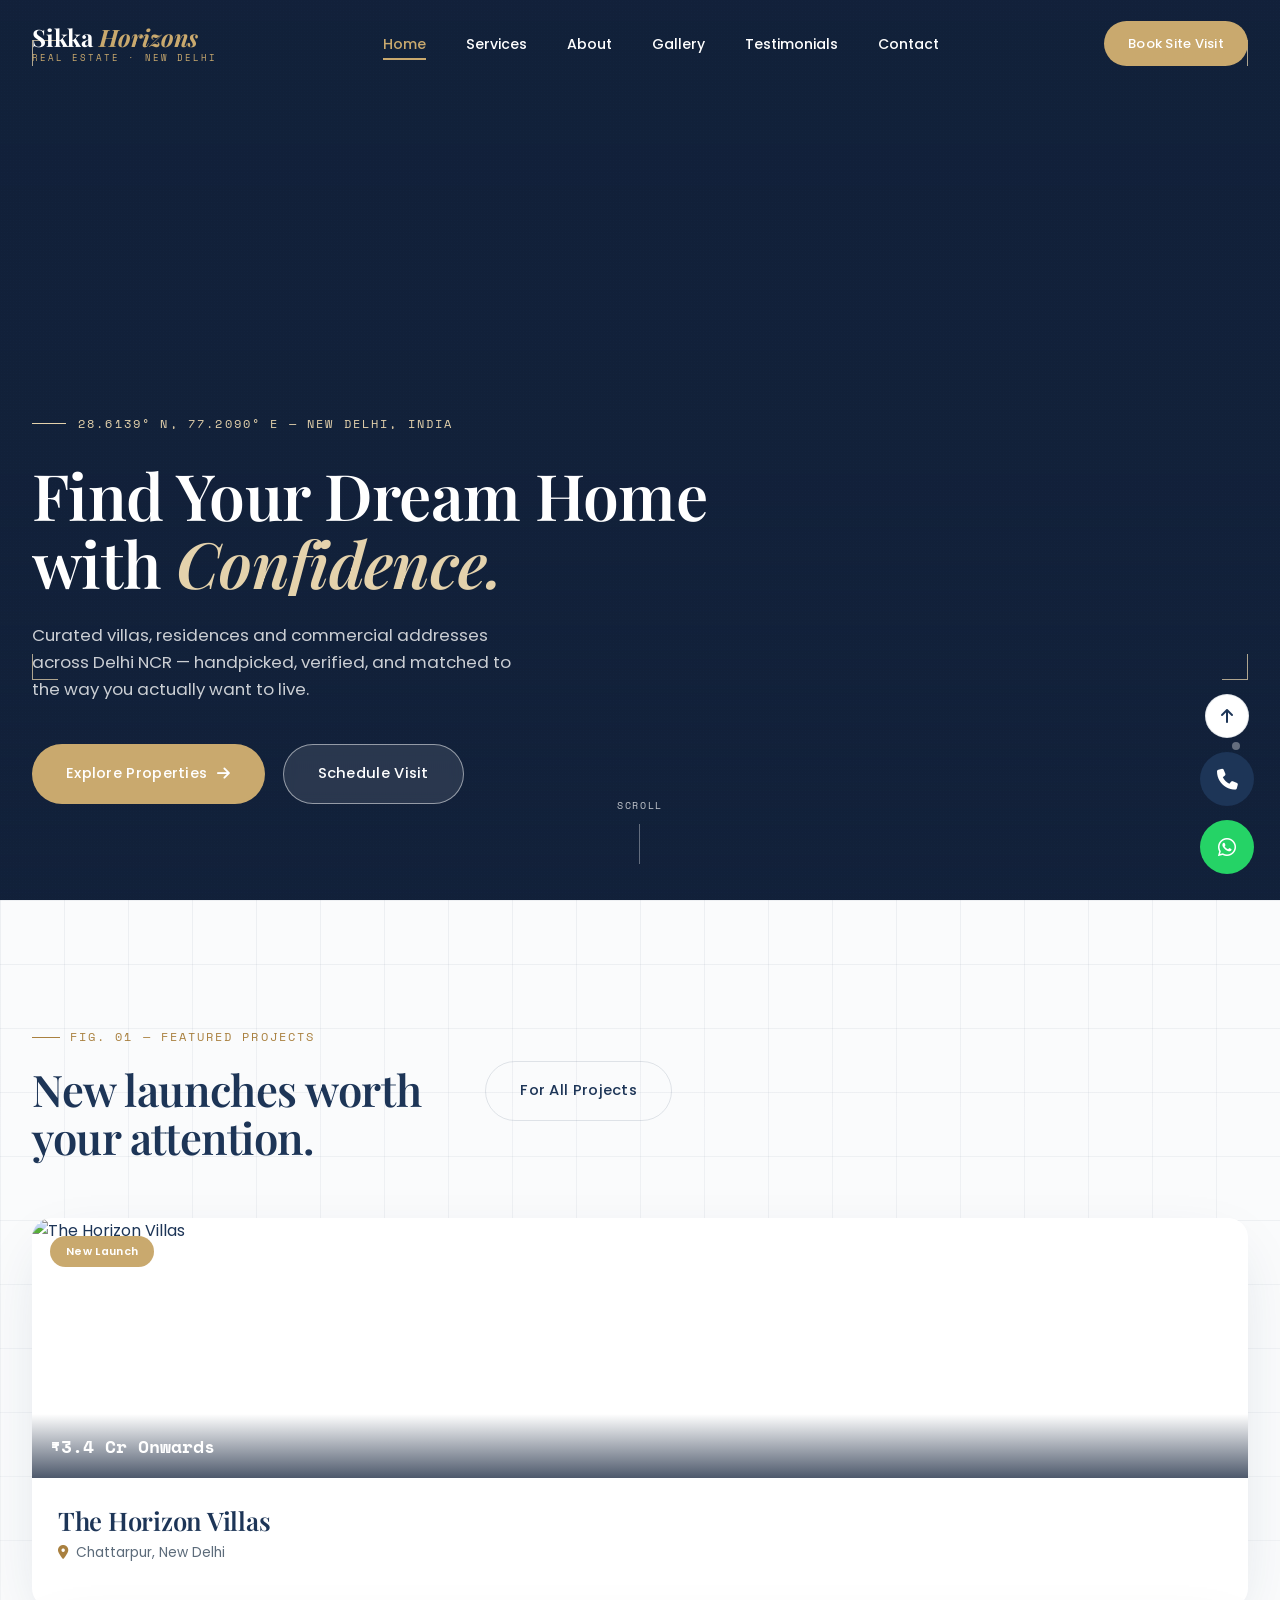
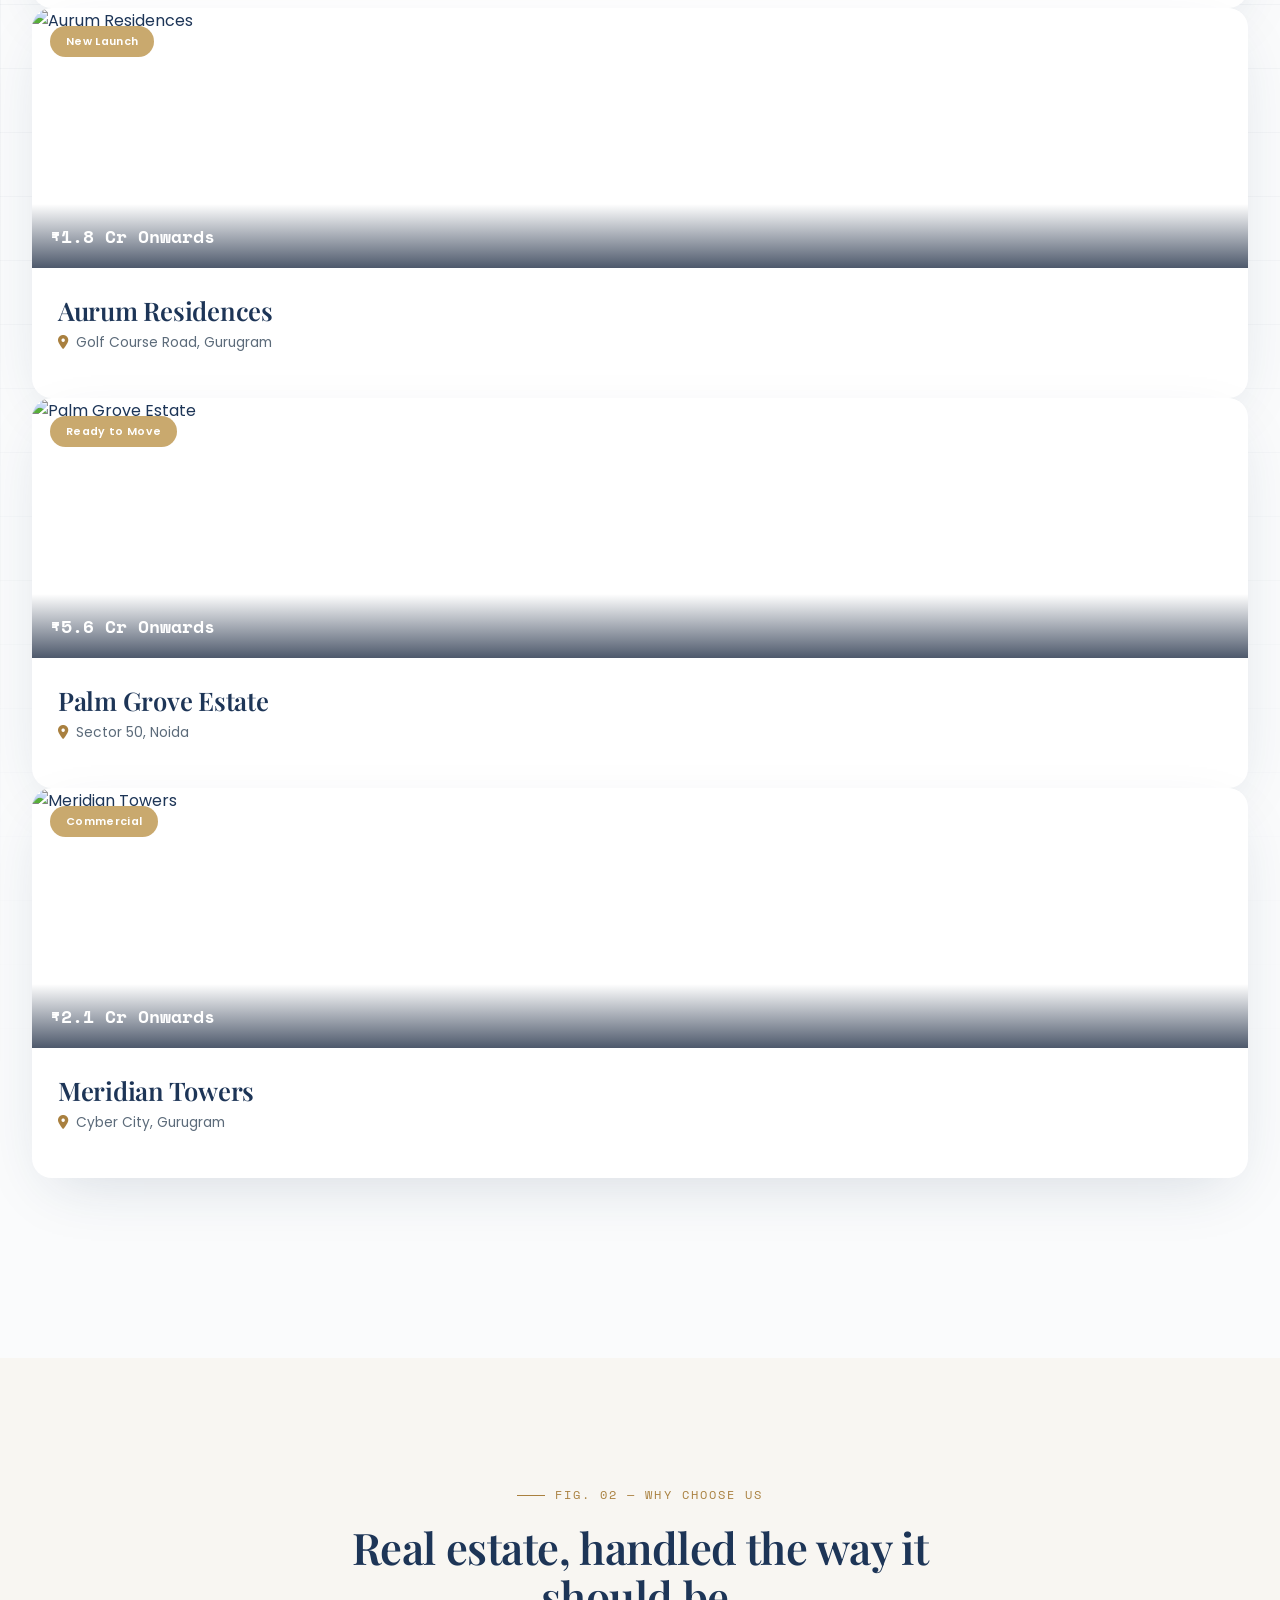
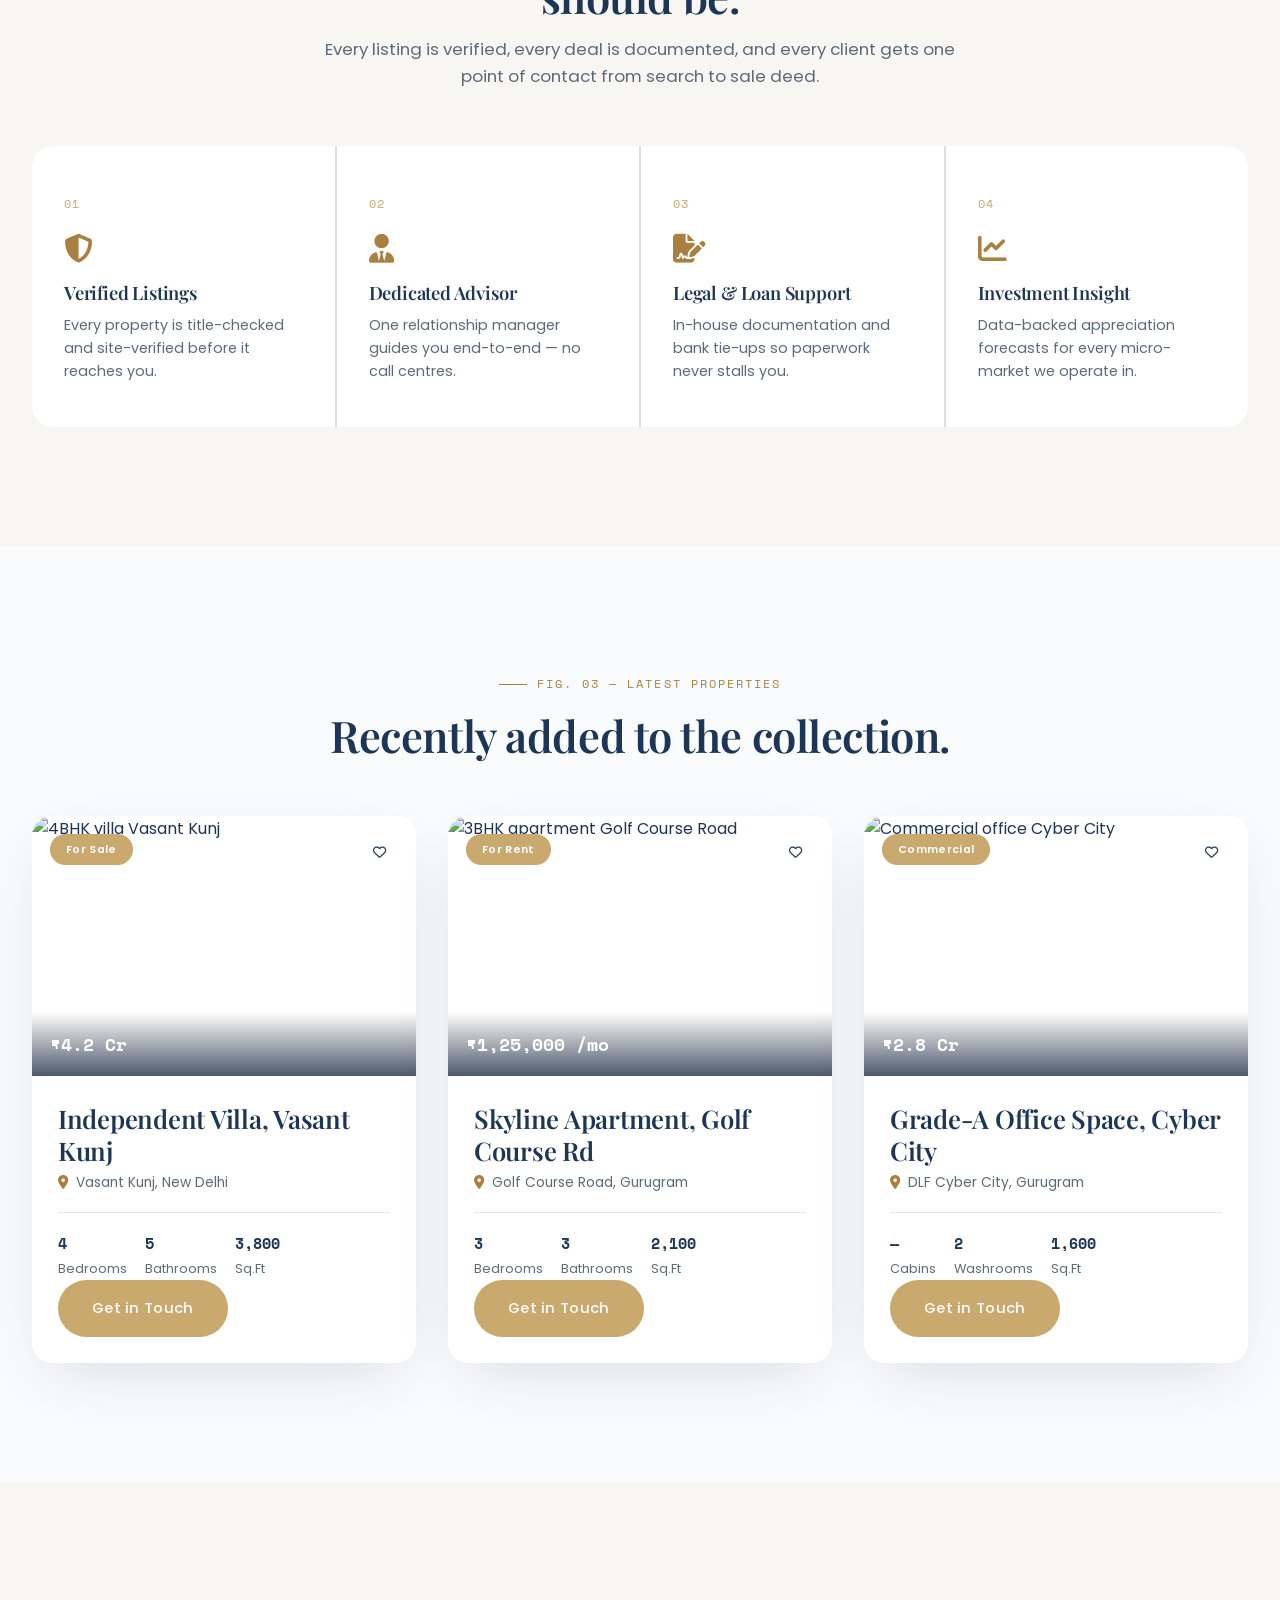
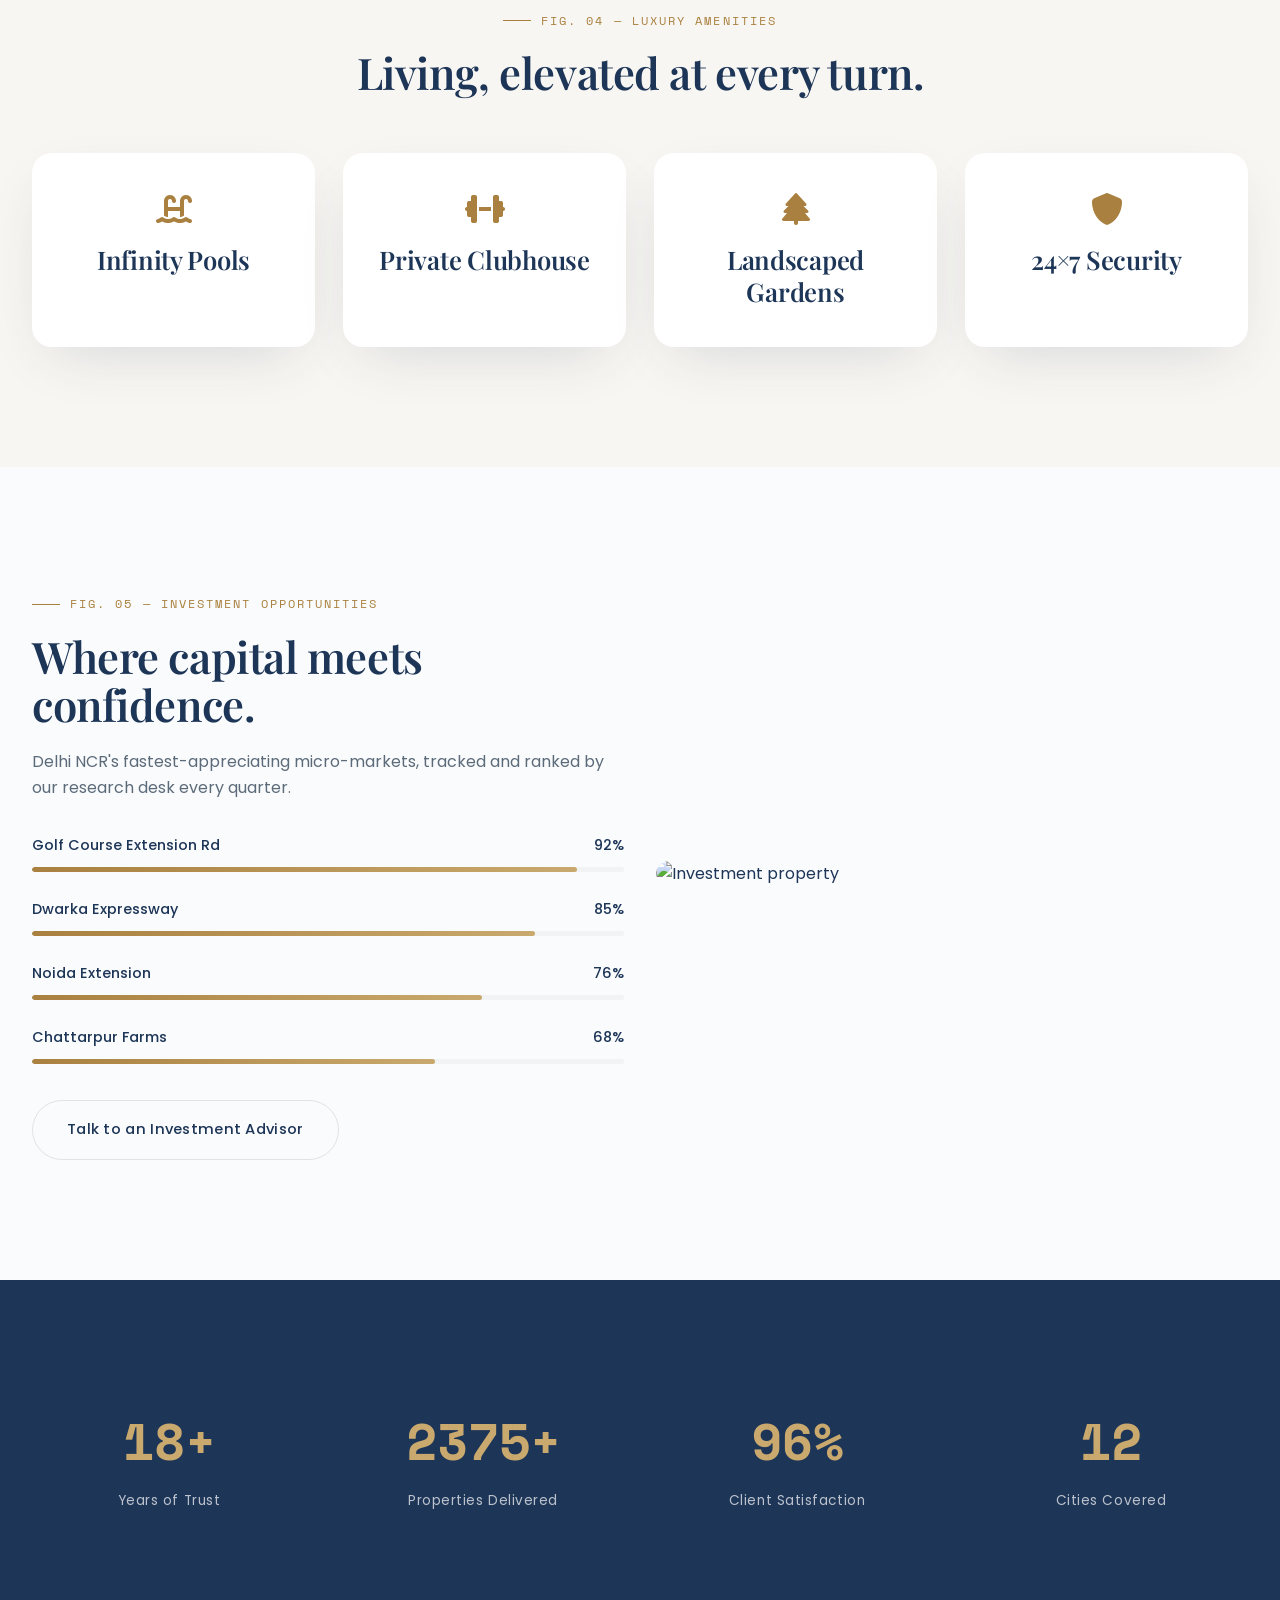
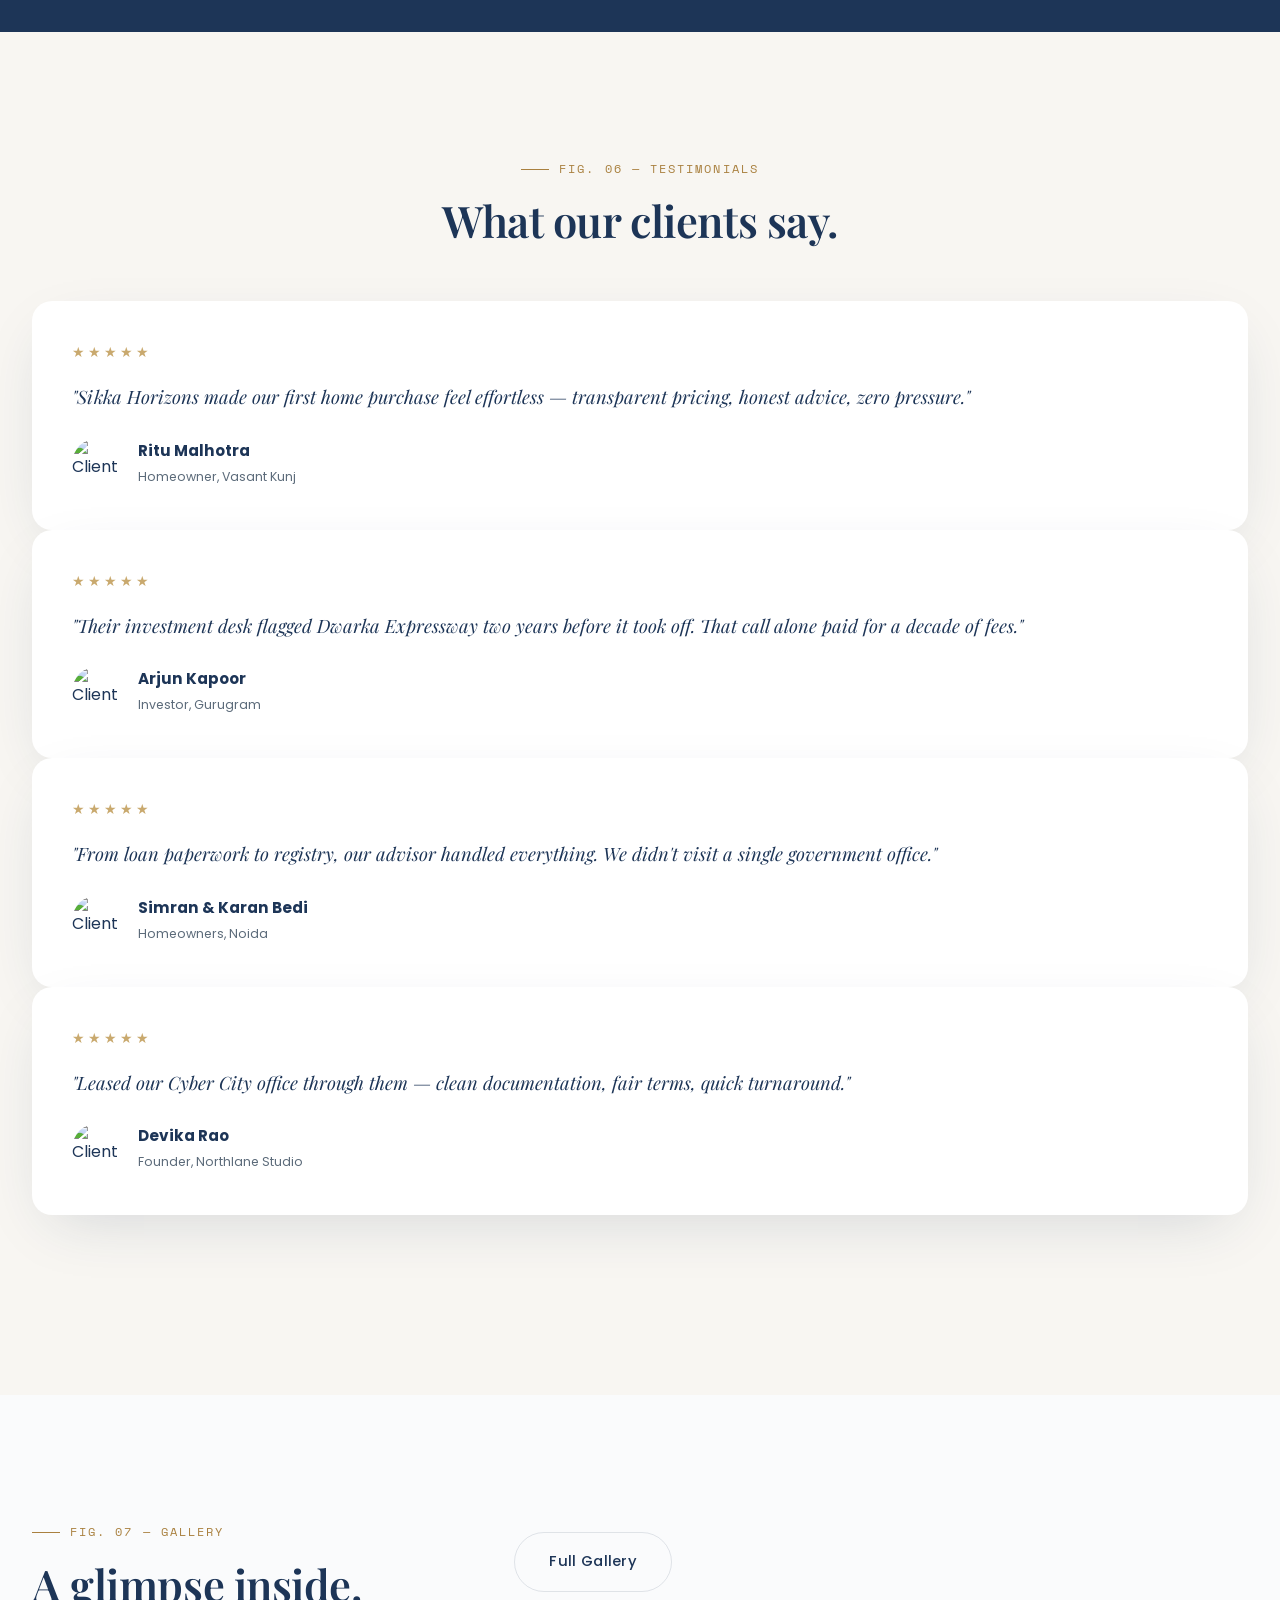
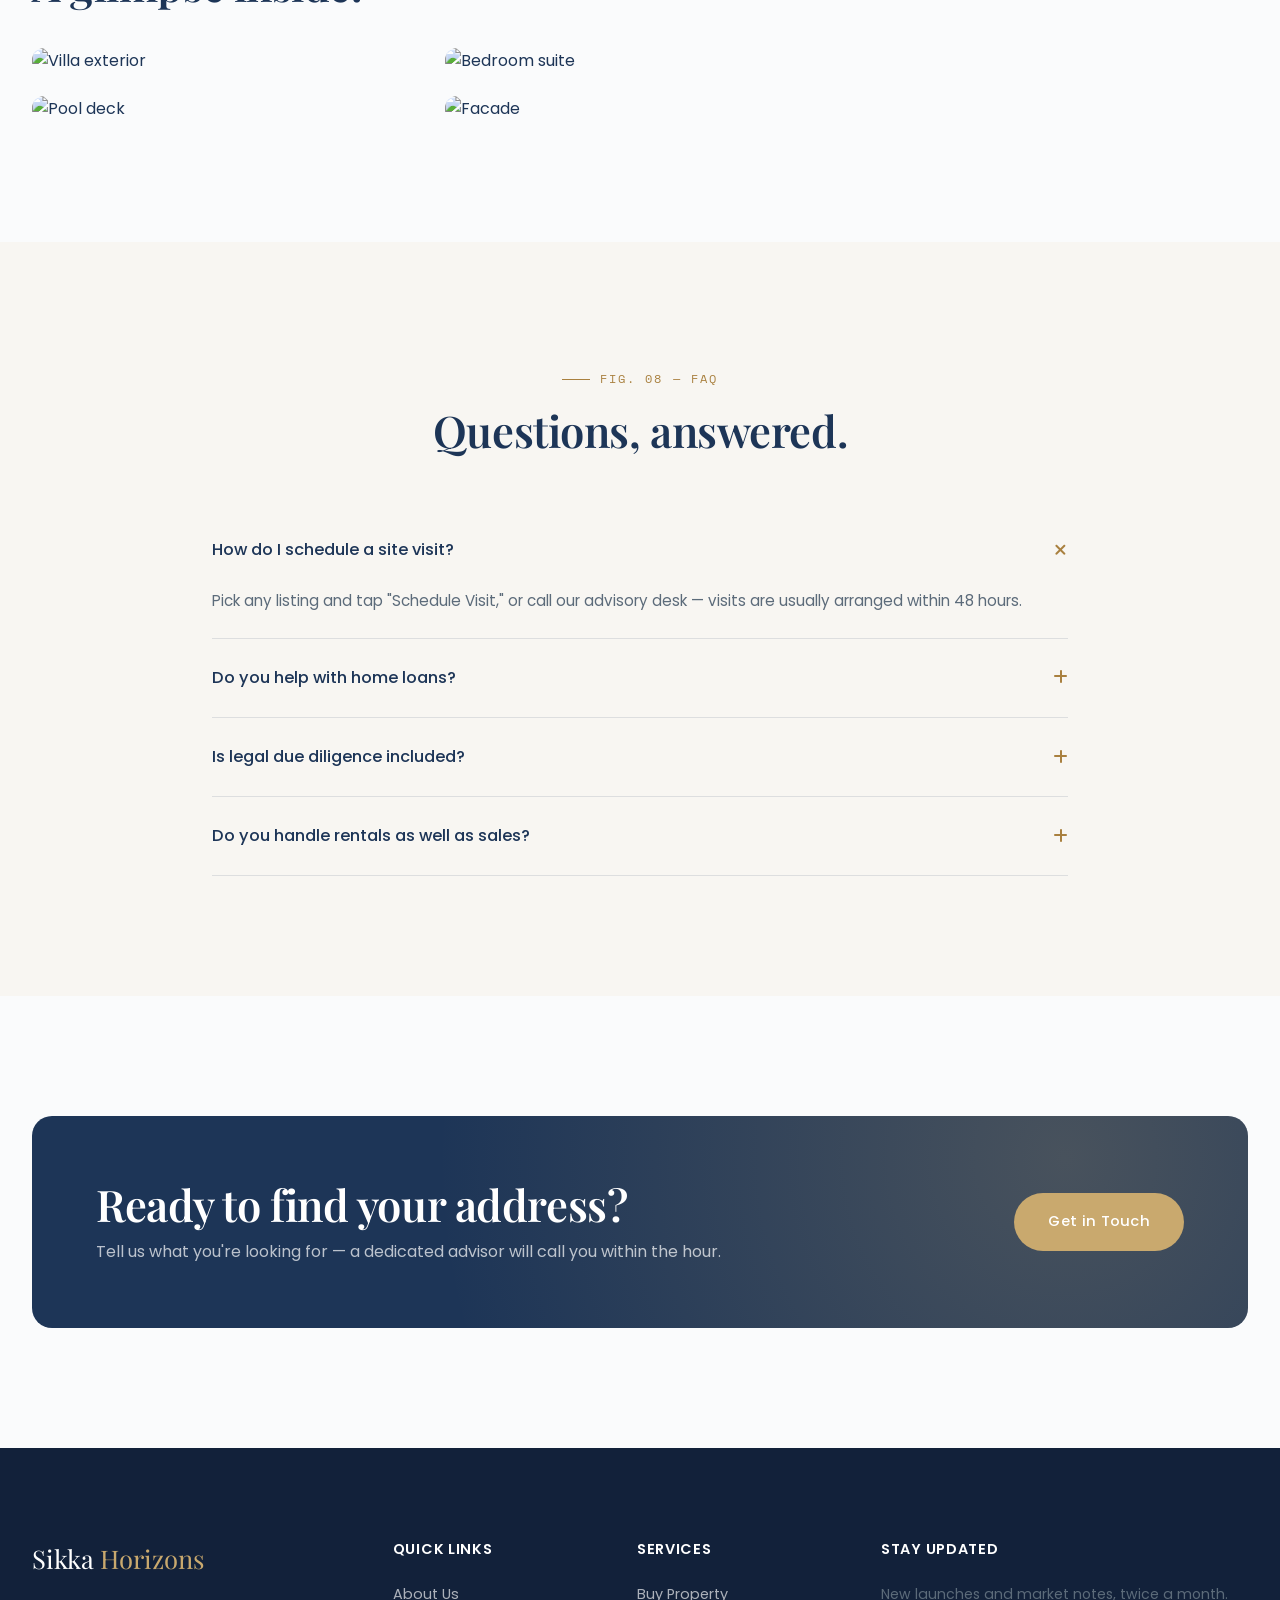
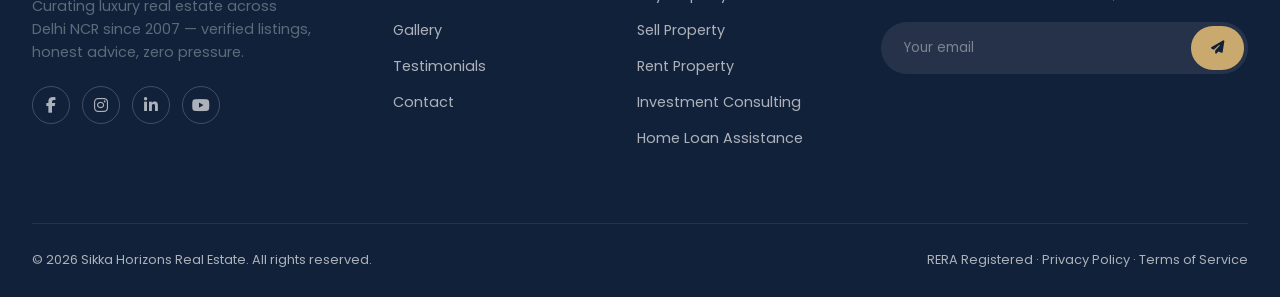
==== commit 08edb67c: "Update viewport meta tag for better scaling" ====
--- a/index.html
+++ b/index.html
@@ -2,7 +2,7 @@
 <html lang="en">
 <head>
 <meta charset="UTF-8">
-<meta name="viewport" content="width=device-width, initial-scale=1.0">
+<meta name="viewport" content="width=device-width, initial-scale=1.0, maximum-scale=1.0, user-scalable=no">
 <title>Sikka Horizons — Luxury Real Estate, New Delhi</title>
 <meta name="description" content="Find your dream home with confidence. Sikka Horizons curates luxury villas, apartments and commercial properties across Delhi NCR.">
 
--- a/style.css
+++ b/style.css
@@ -195,9 +195,14 @@
 
 .nav-right { display: flex; align-items: center; gap: 22px; }
 .nav-cta { white-space: nowrap; }
-.nav-toggle { display: none; flex-direction: column; gap: 5px; width: 26px; z-index: 950; }
-.nav-toggle span { height: 2px; background: var(--white); border-radius: 2px; transition: all 0.4s var(--ease); }
-.navbar.is-scrolled .nav-toggle span, .navbar.no-hero .nav-toggle span { background: var(--navy); }
+.nav-toggle {
+  display: none; flex-direction: column; justify-content: center; align-items: center;
+  gap: 5px; width: 42px; height: 42px; z-index: 950;
+  background: rgba(255,255,255,0.92); border-radius: 10px;
+  box-shadow: 0 2px 10px rgba(18,33,58,0.25);
+  border: none; cursor: pointer;
+}
+.nav-toggle span { width: 20px; height: 2px; background: var(--navy); border-radius: 2px; transition: all 0.4s var(--ease); }
 
 /* Scroll progress bar */
 .scroll-progress {
@@ -245,7 +250,7 @@
 .hero::before {
   content: '';
   position: absolute; inset: 0;
-  background: linear-gradient(180deg, rgba(18,33,58,0.35) 0%, rgba(18,33,58,0.55) 55%, rgba(18,33,58,0.92) 100%);
+  background: linear-gradient(180deg, rgba(18,33,58,0.5) 0%, rgba(18,33,58,0.55) 55%, rgba(18,33,58,0.92) 100%);
   z-index: 1;
 }
 .hero-grain { position: absolute; inset: 0; z-index: 2; opacity: 0.5; mix-blend-mode: overlay;
